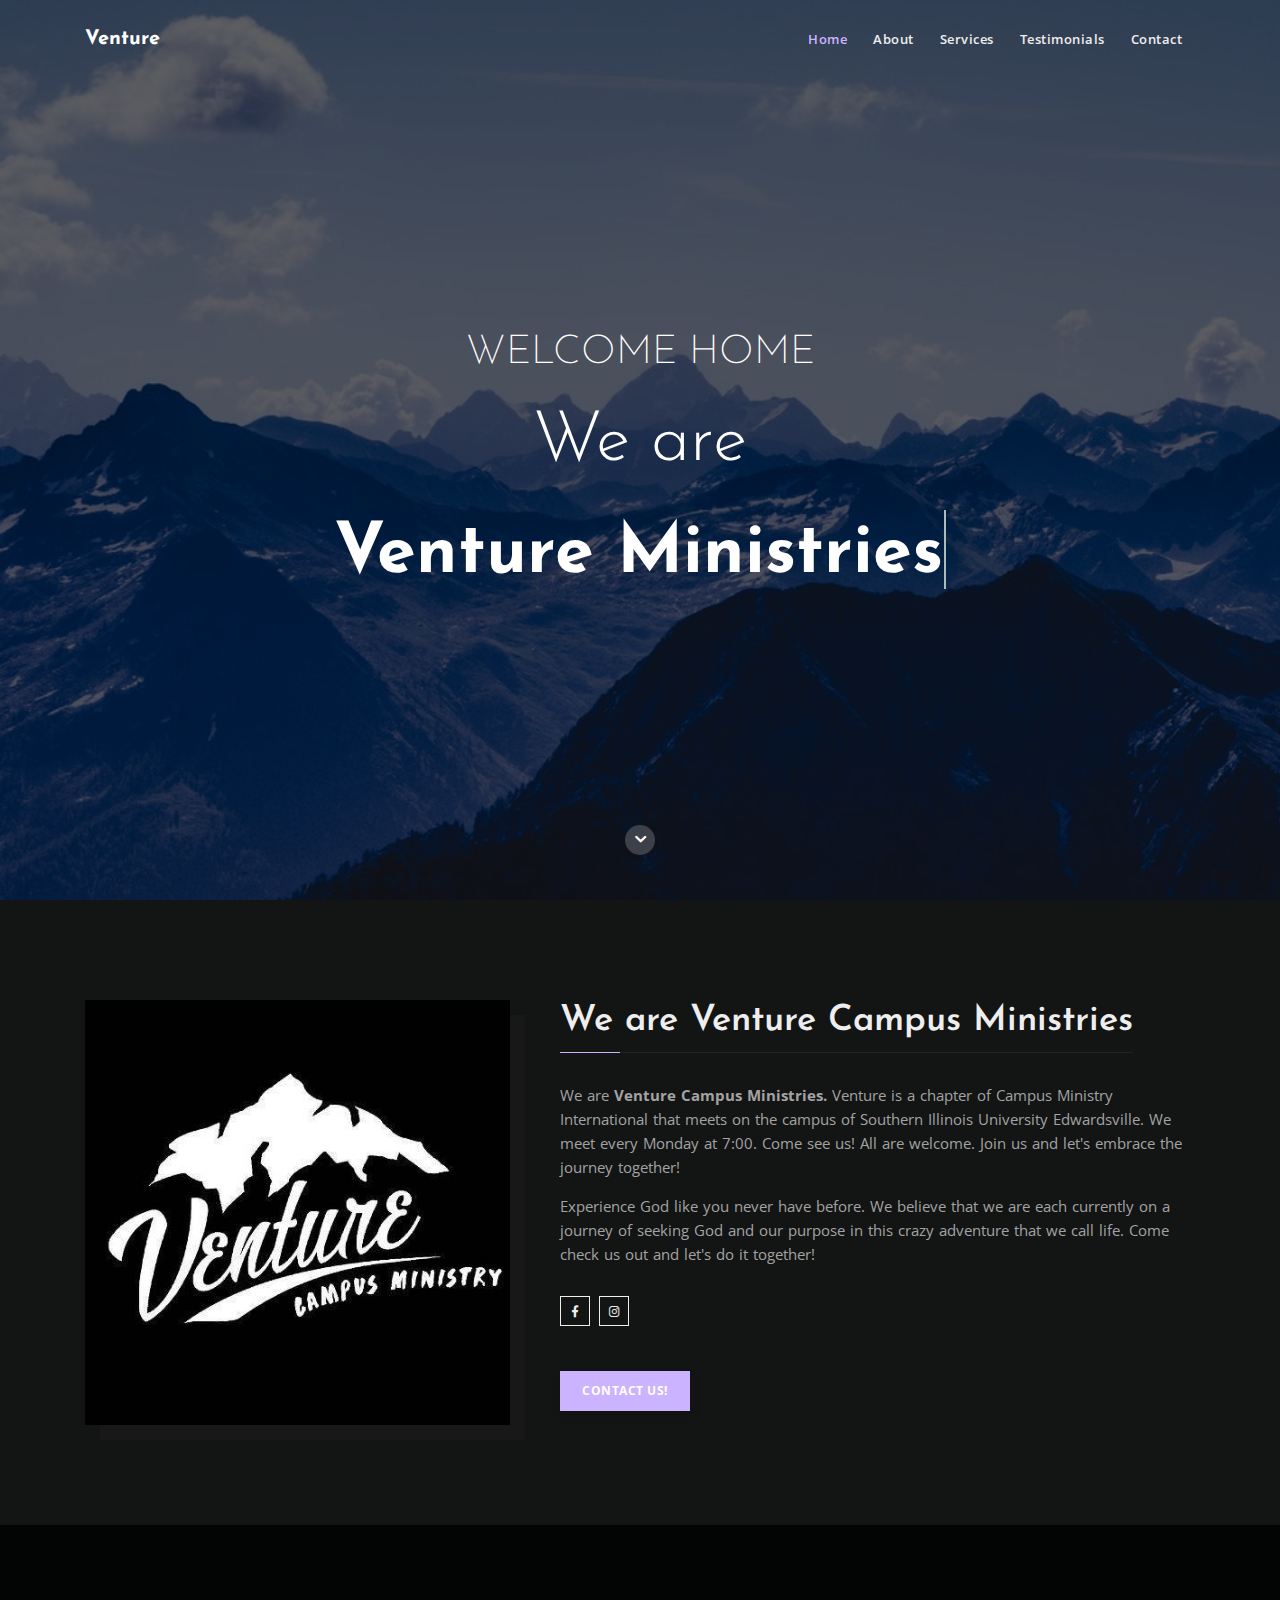
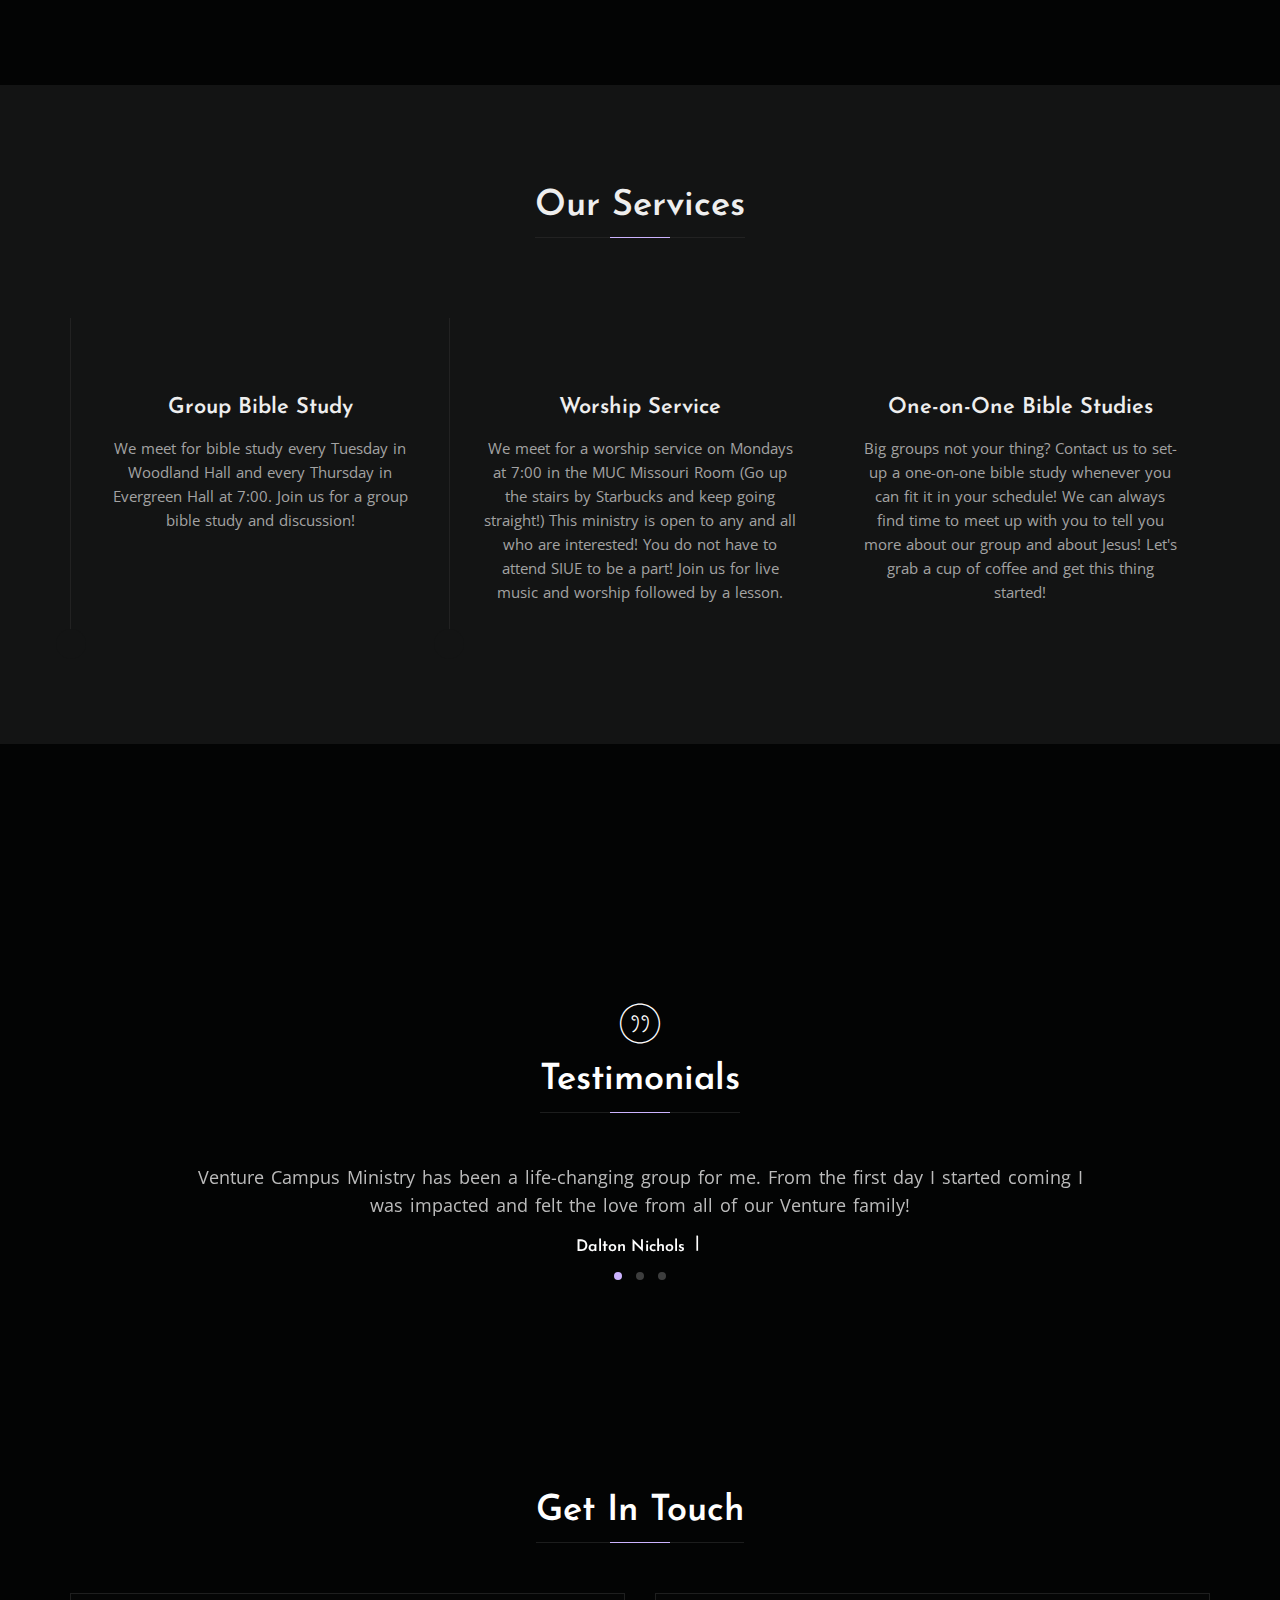
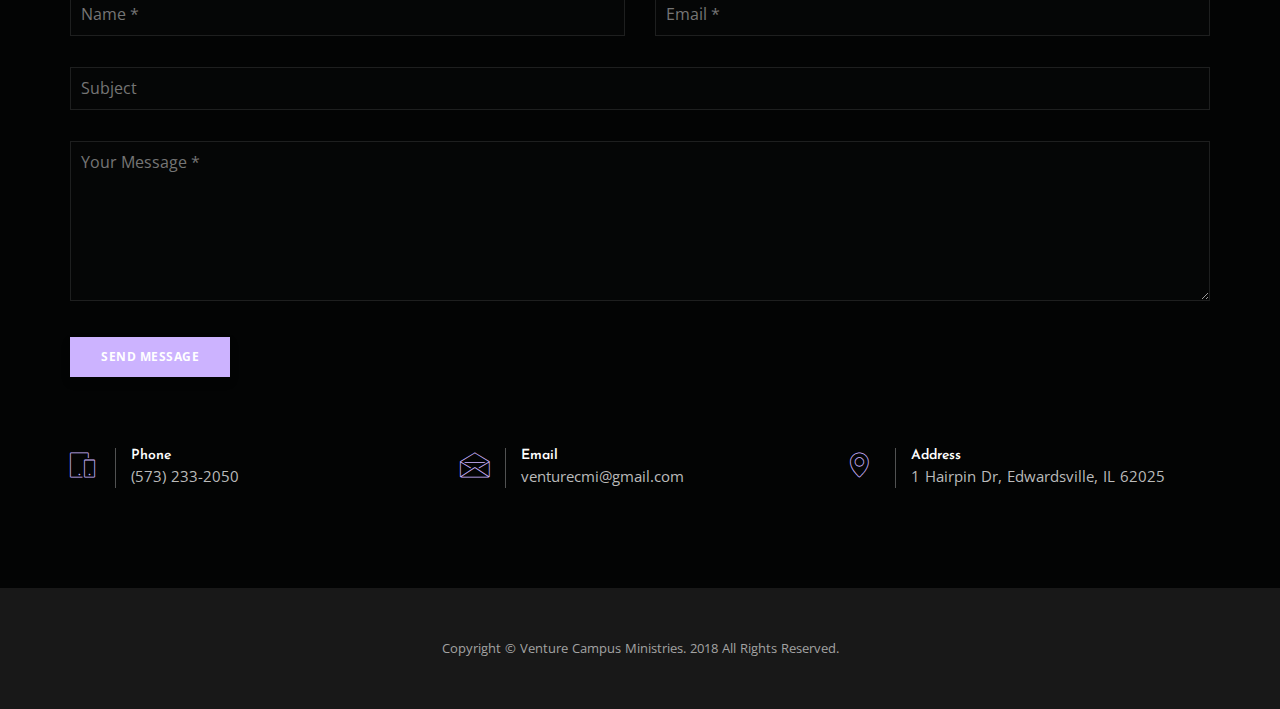
==== index.html @ 4b27118c "Add files via upload" ====
<!DOCTYPE html>
<html lang="zxx">

<head>
    <!-- Metas -->
    <meta charset="utf-8" />
    <meta http-equiv="X-UA-Compatible" content="IE=edge" />
    <meta name="viewport" content="width=device-width, initial-scale=1, maximum-scale=1" />
    <meta name="keywords" content="HTML5 Template Personala onepage themeforest" />
    <meta name="description" content="Personala - Onepage Multi-Purpose HTML5 Template" />
    <meta name="author" content="His7am" />

    <!-- Title -->
    <title>Venture Campus Ministries</title>

    <!-- Favicon -->
    <link rel="shortcut icon" href="img/main-back.png" />

    <!-- Fonts -->
    <link href="https://fonts.googleapis.com/css?family=Open+Sans:300,400,500,600,700,800" rel="stylesheet" />
    <link href="https://fonts.googleapis.com/css?family=Josefin+Sans:100i,300,400,600,700" rel="stylesheet" />
    <link rel="stylesheet" href="https://use.fontawesome.com/releases/v5.5.0/css/all.css" integrity="sha384-B4dIYHKNBt8Bc12p+WXckhzcICo0wtJAoU8YZTY5qE0Id1GSseTk6S+L3BlXeVIU"
        crossorigin="anonymous" />

    <!-- Plugins -->
    <link rel="stylesheet" href="css/plugins.css" />

    <!-- Core Style Css -->
    <link rel="stylesheet" href="css/style.css" />
</head>

<body class="dark-theme">
    <!--
            =====================================
            ==== Start Loading
        -->
    <div class="loading">
        <div class="text-center middle">
            <div class="lds-ellipsis">
                <div></div>
                <div></div>
                <div></div>
                <div></div>
            </div>
        </div>
    </div>
    <!--
            End Loading ====
            =======================================
        -->

    <!--
            =====================================
            ==== Start Navbar
        -->
    <nav class="navbar navbar-expand-lg">
        <div class="container">
            <!-- Logo -->
            <a class="logo" href="#">Venture</a>

            <button class="navbar-toggler" type="button" data-toggle="collapse" data-target="#navbarSupportedContent"
                aria-controls="navbarSupportedContent" aria-expanded="false" aria-label="Toggle navigation">
                <span class="icon-bar"><i class="fas fa-bars"></i></span>
            </button>

            <!-- navbar links -->
            <div class="collapse navbar-collapse" id="navbarSupportedContent">
                <ul class="navbar-nav ml-auto">
                    <li class="nav-item">
                        <a class="nav-link active" href="#" data-scroll-nav="0">Home</a>
                    </li>
                    <li class="nav-item">
                        <a class="nav-link" href="#" data-scroll-nav="1">About</a>
                    </li>
                    <li class="nav-item">
                        <a class="nav-link" href="#" data-scroll-nav="2">Services</a>
                    </li>
                    <!-- <li class="nav-item">
                            <a class="nav-link" href="#" data-scroll-nav="3"
                                >Portfolio</a
                            >
                        </li> -->
                    <li class="nav-item">
                        <a class="nav-link" href="#" data-scroll-nav="4">Testimonials</a>
                    </li>
                    <!--
                            <li class="nav-item">
                                <a class="nav-link" href="#" data-scroll-nav="5"
                                    >Blog</a
                                >
                            </li>
                        -->
                    <li class="nav-item">
                        <a class="nav-link" href="#" data-scroll-nav="6">Contact</a>
                    </li>
                </ul>
            </div>
        </div>
    </nav>
    <!--
            End Navbar ====
            =======================================
        -->

    <!--
            =====================================
            ==== Start Header
        -->
    <header class="header valign bg-img" data-scroll-index="0" data-overlay-dark="6" data-background="img/main-back.png"
        data-stellar-background-ratio="0.5">
        <div class="container">
            <div class="row">
                <div class="vertical-center full-width text-center caption">
                    <h2>WELCOME HOME</h2>
                    <h1 class="cd-headline clip">
                        <span class="blc">We are </span><br>
                        <span class="cd-words-wrapper">
                            <b class="is-visible"> Venture Ministries</b>
                            <b>Worship</b> <b>Passion</b> <b>Family</b>
                        </span>
                    </h1>
                </div>
            </div>
        </div>

        <div class="arrow">
            <a href="#" data-scroll-nav="1">
                <i class="fas fa-chevron-down"></i>
            </a>
        </div>
    </header>
    <!--
            End Header ====
            =======================================
        -->

    <!--
            =====================================
            ==== Start Hero
        -->
    <section class="hero section-padding" data-scroll-index="1">
        <div class="container">
            <div class="row">
                <div class="col-lg-5">
                    <div class="hero-img mb-md50">
                        <img src="img/venture-logo.jpg" alt="" />
                    </div>
                </div>
                <div class="col-lg-7">
                    <div class="content">
                        <h4 class="title title-left">
                            We are Venture Campus Ministries
                        </h4>
                        <p>
                            We are <span>Venture Campus Ministries.</span> Venture is a chapter of Campus Ministry
                            International that
                            meets on the campus of Southern Illinois University Edwardsville. We meet every Monday at
                            7:00. Come see us! All are welcome. Join us and let's embrace the journey together!
                        </p>
                        <p>
                            Experience God like you never have before. We believe that we are each currently on a
                            journey of seeking God and our purpose in this crazy adventure that we call life. Come
                            check us out and let's do it together!
                        </p>

                        <div class="social-icon">
                            <a href="https://www.facebook.com/VentureSIUE/" target="_blank">
                                <span class="icon"><i class="fab fa-facebook-f"></i></span>
                            </a>

                            <a href="https://www.instagram.com/venture_siue/?hl=en" target="_blank">
                                <span class="icon"><i class="fab fa-instagram"></i></span>
                            </a>
                        </div>

                        <span class="buton text-center">
                            <a href="#" front="Contact Us!" back="&#xf1d8;" data-scroll-nav="6"></a>
                        </span>
                        <!--
                                <span class="buton buton-bord text-center">
                                  <a href="CV.pdf" front="Download C.V" back="&#xf019;" download="CV.pdf"></a>
                                </span>
                            -->
                    </div>
                </div>
            </div>
        </div>
    </section>
    <!--
            End Hero ====
            =======================================
        -->

    <!--
            =====================================
            ==== Start Resume
        -->
    <section class="resume bg-img" data-overlay-dark="8" data-background="img/venture.jpg" data-scroll-index="1" style="min-height: 10em;"
        style="background-position: center center; ">

    </section>
    <!--
            End Resume ====
            =======================================
        -->

    <!--
            =====================================
            ==== Start Services
        -->
    <section class="services section-padding" data-scroll-index="2">
        <div class="container">
            <div class="row">
                <div class="section-head full-width">
                    <h4 class="title">Our Services</h4>
                </div>

                <div class="col-lg-4 col-md-6 active bolt">
                    <div class="item mb-md50">
                        <span class="fas fa-bible" style="font-size: 4em; margin-bottom: .5em;"></span>
                        <h6>Group Bible Study</h6>
                        <p>
                            We meet for bible study every Tuesday in Woodland Hall and every Thursday in Evergreen Hall
                            at 7:00. Join us for a group bible study and discussion!
                        </p>
                    </div>
                </div>

                <div class="col-lg-4 col-md-6  bolt">
                    <div class="item mb-md50">
                        <span class="fas fa-hand-holding-heart" style="font-size: 4em; margin-bottom: .5em;"></span>
                        <h6>Worship Service</h6>
                        <p>
                            We meet for a worship service on Mondays at 7:00 in the MUC Missouri Room (Go up the stairs
                            by
                            Starbucks and keep going straight!) This ministry is open to any and all who are
                            interested! You do not have to attend SIUE to be a part! Join us for live music and
                            worship followed by a lesson.
                        </p>
                    </div>
                </div>

                <div class="col-lg-4 col-md-6">
                    <div class="item mb-md50">
                        <span class="fas fa-people-carry" style="font-size: 4em; margin-bottom: .5em;"></span>
                        <h6>One-on-One Bible Studies</h6>
                        <p>
                            Big groups not your thing? Contact us to set-up a one-on-one bible study whenever you can
                            fit it in your schedule! We can always find time to meet up with you to tell you more about
                            our group and about Jesus! Let's grab a cup of coffee and get this thing started!
                        </p>
                    </div>
                </div>

                <!-- <div class="bord full-width"></div>
                <div class="col-lg-4 col-md-6">
                    <div class="item mb-md50">
                        <span class="icon icon-shield"></span>
                        <h6>SEO</h6>
                        <p>
                            We believe in writing the best code possible to
                            get you found in places like google. We write
                            the code for your site with Search Engine
                            Optimization in mind. We know how importatn it
                            is to you that your clients find you as easily
                            as possible.
                        </p>
                    </div>
                </div>
                <div class="col-lg-4 col-md-6 active">
                    <div class="item mb-sm50">
                        <span class="icon icon-mobile"></span>
                        <h6>Fully Responsive</h6>
                        <p>
                            Every site that we compose is fully responsive
                            accross many browsers and devices. This means
                            that whether you are looking at it on your flat
                            screen, or your iphone, you are getting a
                            beatiful experience either way.
                        </p>
                    </div>
                </div>
                <div class="col-lg-4 col-md-6">
                    <div class="item">
                        <span class="icon icon-gears"></span>
                        <h6>Custom Support</h6>
                        <p>
                            We are there when you need us most. Always only
                            a email, txt or call away we are almost always
                            available to help with any problem you may come
                            into.
                        </p>
                    </div>
                </div> -->
            </div>
        </div>
    </section>
    <!--
            End Services ====
            =======================================
        -->
    <section class="resume bg-img" data-overlay-dark="8" data-background="img/venture.jpg" data-scroll-index="1" style="min-height: 10em;"
        style="background-position: center center; ">

    </section>
    <!--
            =====================================
            ==== Start Portfolio
        -->
    <!--
            End Portfolio ====
            =======================================
        -->

    <!--
            =====================================
            ==== Start Testimonails
        -->
    <section class="testimonials section-padding bg-img" data-overlay-dark="8" data-background="" data-scroll-index="4">
        <div class="container">
            <div class="row">
                <!-- Section-Head -->
                <div class="section-head full-width mb-50">
                    <span class="icon icon-quote"></span><br />
                    <h4 class="title">Testimonials</h4>
                </div>

                <div class="offset-md-1 col-md-10">
                    <div class="owl-carousel owl-theme text-center">
                        <div class="citem">
                            <p>
                                Venture Campus Ministry has been a life-changing group for me. From the first day I
                                started coming I was impacted and felt the love from all of our Venture family!
                            </p>
                            <h5>Dalton Nichols</h5>

                        </div>
                        <div class="citem">
                            <p>
                                Venture Campus Ministry has been a life-changing group for me. From the first day I
                                started coming I was impacted and felt the love from all of our Venture family!
                            </p>
                            <h5>Dalton Nichols</h5>

                        </div>
                        <div class="citem">
                            <p>
                                Venture Campus Ministry has been a life-changing group for me. From the first day I
                                started coming I was impacted and felt the love from all of our Venture family!
                            </p>
                            <h5>Dalton Nichols</h5>

                        </div>

                    </div>
                </div>
            </div>
        </div>
    </section>
    <!--
            End Testimonails ====
            =======================================
        -->

    <!--
            =====================================
            ==== Start Blog
        -->
    <!--
            <section class="blog section-padding" data-scroll-index="5">
                <div class="container">
                    <div class="row">
                        <div class="section-head full-width">
                            <h4 class="title">My Blog</h4>
                        </div>

                        <div class="owl-carousel owl-theme">
                            <div class="pitem">
                                <div class="post-img">
                                    <a href="#0">
                                        <img src="img/blog/1.jpg" alt="" />
                                    </a>
                                    <a href="#0" class="tag">WordPress</a>
                                </div>
                                <div class="content">
                                    <h3>
                                        <a href="#0"
                                            >The Best WordPress Real Estate Themes &
                                            Plugins</a
                                        >
                                    </h3>
                                    <p>
                                        Real estate is an uber-competitive
                                        marketplace full of businesses competing for
                                        the same set of consumers. They're all
                                        looking for …
                                    </p>
                                    <div class="info">
                                        <span class="more">
                                            <a href="#0">Read More</a>
                                        </span>
                                        <span class="by">
                                            <a href="#0">By : Admin</a>
                                        </span>
                                    </div>
                                </div>
                            </div>
                            <div class="pitem">
                                <div class="post-img">
                                    <a href="#0">
                                        <img src="img/blog/2.jpg" alt="" />
                                    </a>
                                    <a href="#0" class="tag">Trends</a>
                                </div>
                                <div class="content">
                                    <h3>
                                        <a href="#0"
                                            >4 Deadly Sins of UI and UX Design You
                                            Need to Avoid</a
                                        >
                                    </h3>
                                    <p>
                                        It’s not wrong to say that perfection in web
                                        design is something that doesn't really
                                        exist. But that doesn't mean …
                                    </p>
                                    <div class="info">
                                        <span class="more">
                                            <a href="#0">Read More</a>
                                        </span>
                                        <span class="by">
                                            <a href="#0">By : Admin</a>
                                        </span>
                                    </div>
                                </div>
                            </div>
                            <div class="pitem">
                                <div class="post-img">
                                    <a href="#0">
                                        <img src="img/blog/3.jpg" alt="" />
                                    </a>
                                    <a href="#0" class="tag">Trends</a>
                                </div>
                                <div class="content">
                                    <h3>
                                        <a href="#0"
                                            >The Best Advice for Novice Web
                                            Designers in 2018</a
                                        >
                                    </h3>
                                    <p>
                                        When you're just getting started, it's hard
                                        to know what advice to listen to, and what
                                        to ignore. Finding your …
                                    </p>
                                    <div class="info">
                                        <span class="more">
                                            <a href="#0">Read More</a>
                                        </span>
                                        <span class="by">
                                            <a href="#0">By : Admin</a>
                                        </span>
                                    </div>
                                </div>
                            </div>
                            <div class="pitem">
                                <div class="post-img">
                                    <img src="img/blog/4.jpg" alt="" />
                                    <a href="#0" class="tag">ThemeForest</a>
                                </div>
                                <div class="content">
                                    <h3>
                                        <a href="#0"
                                            >20 Stellar Science Fiction After
                                            Effects Templates</a
                                        >
                                    </h3>
                                    <p>
                                        We’ve assembled a collection of sci-fi After
                                        Effects templates most likely to induce awe
                                        and wonder and tried to pick …
                                    </p>
                                    <div class="info">
                                        <span class="more">
                                            <a href="#0">Read More</a>
                                        </span>
                                        <span class="by">
                                            <a href="#0">By : Admin</a>
                                        </span>
                                    </div>
                                </div>
                            </div>
                        </div>
                    </div>
                </div>
            </section>
        -->
    <!--
            End Blog ====
            =======================================
        -->

    <!--
            =====================================
            ==== Start Contact
        -->
    <section class="contact section-padding bg-img" data-overlay-dark="8" data-background="img/venture.jpg"
        data-scroll-index="6">
        <div class="container">
            <div class="row">
                <!-- Section-Head -->
                <div class="section-head full-width mb-50">
                    <h4 class="title">Get In Touch</h4>
                </div>
                <!-- https://test.formspree.io/ is used for the form below -->
                <form class="form full-width" action="https://formspree.io/daltonnic@gmail.com" method="POST">

                    <div class="messages"></div>

                    <div class="controls">
                        <div class="row">
                            <div class="col-md-6">
                                <div class="form-group">
                                    <input id="form_name" type="text" name="name" placeholder="Name *" required="required" />
                                </div>
                            </div>

                            <div class="col-md-6">
                                <div class="form-group">
                                    <input id="form_email" type="email" name="email" placeholder="Email *" required="required" />
                                </div>
                            </div>
                        </div>
                        <div class="row">
                            <div class="col-md-12">
                                <div class="form-group">
                                    <input id="form_subject" type="text" name="subject" placeholder="Subject" />
                                </div>
                            </div>
                        </div>
                        <div class="row">
                            <div class="col-md-12">
                                <div class="form-group">
                                    <textarea id="form_message" name="message" placeholder="Your Message *" rows="4"
                                        required="required"></textarea>
                                </div>
                            </div>
                        </div>
                        <div class="row">
                            <div class="col-md-12">
                                <div class="form-group">
                                    <span class="buton buton-lg">
                                        <button type="submit" front="Send Message" back="&#xf35d;"></button>
                                    </span>
                                </div>
                            </div>
                        </div>
                    </div>
                </form>

                <div class="info full-width">
                    <div class="row">
                        <div class="col-md-4">
                            <div class="item mb-sm50">
                                <span class="icon icon-mobile"></span>
                                <div class="cont">
                                    <h6>Phone</h6>
                                    <p>(573) 233-2050</p>
                                </div>
                            </div>
                        </div>
                        <div class="col-md-4">
                            <div class="item mb-sm50">
                                <span class="icon icon-envelope"></span>
                                <div class="cont">
                                    <h6>Email</h6>
                                    <p>venturecmi@gmail.com</p>
                                </div>
                            </div>
                        </div>
                        <div class="col-md-4">
                            <div class="item">
                                <span class="icon icon-map-pin"></span>
                                <div class="cont">
                                    <h6>Address</h6>
                                    <p>1 Hairpin Dr, Edwardsville, IL 62025</p>
                                </div>
                            </div>
                        </div>
                    </div>
                </div>
            </div>
        </div>
    </section>
    <!--
            End Contact ====
            =======================================
        -->

    <!--
            =====================================
            ==== Start Footer
        -->
    <footer class="footer">
        <p>Copyright &copy; Venture Campus Ministries. 2018 All Rights Reserved.</p>
    </footer>
    <!--
            End Footer ====
            =======================================
        -->

    <!-- jQuery -->
    <script src="js/jquery-3.0.0.min.js"></script>
    <script src="js/jquery-migrate-3.0.0.min.js"></script>

    <!-- popper.min -->
    <script src="js/popper.min.js"></script>

    <!-- bootstrap -->
    <script src="js/bootstrap.min.js"></script>

    <!-- scrollIt -->
    <script src="js/scrollIt.min.js"></script>

    <!-- animated.headline -->
    <script src="js/animated.headline.js"></script>

    <!-- jquery.waypoints.min -->
    <script src="js/jquery.waypoints.min.js"></script>

    <!-- jquery.counterup.min -->
    <script src="js/jquery.counterup.min.js"></script>

    <!-- owl carousel -->
    <script src="js/owl.carousel.min.js"></script>

    <!-- jquery.magnific-popup js -->
    <script src="js/jquery.magnific-popup.min.js"></script>

    <!-- stellar js -->
    <script src="js/jquery.stellar.min.js"></script>

    <!-- isotope.pkgd.min js -->
    <script src="js/isotope.pkgd.min.js"></script>

    <!-- validator js -->
    <script src="js/validator.js"></script>

    <!-- custom scripts -->
    <script src="js/scripts.js"></script>
</body>

</html>
---- css/style.css ----
/*-----------------------------------------------------------------------------------

	Theme Name: Personala
	Theme URI: http://
	Description: The Multi-Purpose Onepage Template
	Author: his7am
	Author URI: http://themeforest.net/user/his7am
	Version: 1.0

-----------------------------------------------------------------------------------*/
/* ----------------------------------------------------------------

	== Table Of Content

		01 Basic
		02 Buttons
		03 Navbar
		04 Header
		05 Hero
		06 Resume
		07 Services
		08 Numbers
		09 Portfolio
		10 Testimonials
		11 Blog
		12 Contact
		13 Footer
		14 Responsive
	

---------------------------------------------------------------- */
/* ----------------------------------------------------------------
				01 Basic
-----------------------------------------------------------------*/
* {
    margin: 0;
    padding: 0;
    -webkit-box-sizing: border-box;
    box-sizing: border-box;
    outline: none !important;
    list-style: none;
}

body {
    color: #333;
    line-height: 1.3;
    font-weight: 400;
    font-family: "Open Sans", sans-serif;
    overflow-x: hidden !important;
}

.dark-theme {
    background: #131414;
    color: #eee;
}

.dark-theme .title:before {
    background: #222;
}

.dark-theme .nav-scroll {
    background: #181818;
}

.dark-theme .nav-scroll .icon-bar {
    color: #eee;
}

.dark-theme .nav-scroll .navbar-nav .nav-link {
    color: #eee;
}

.dark-theme .nav-scroll .logo {
    color: #fff;
}

.dark-theme .nav-scroll .logo:hover {
    color: #fff;
}

.dark-theme .hero .hero-img:after {
    background: #181818;
}

.dark-theme .services .active {
    border-color: #222;
}

.dark-theme .services .active.bolt:before,
.dark-theme .services .active.bolt:after {
    background: #131414;
}

.dark-theme .services .bord {
    border-color: #222;
}

.dark-theme .portfolio .item-img-overlay:before,
.dark-theme .portfolio .item-img-overlay:after {
    background: #181818;
}

.dark-theme .blog .pitem .content {
    background: #181818;
}

.dark-theme .blog .pitem .content h3 {
    color: #ccc;
}

.dark-theme .blog .pitem .content .more,
.dark-theme .blog .pitem .content p {
    border-color: #222;
}

.dark-theme footer {
    background: #181818;
}

h1,
h2,
h3,
h4,
h5,
h6,
.logo {
    font-family: "Josefin Sans", sans-serif;
}

p {
    font-size: 15px;
    color: #a3a3a3;
    line-height: 1.6;
    word-spacing: 1px;
    margin: 0;
}

img {
    width: 100%;
    height: auto;
}

span,
a,
a:hover {
    display: inline-block;
    text-decoration: none;
    color: inherit;
}

.section-head {
    text-align: center;
    margin-bottom: 80px;
}

.title {
    display: inline-block;
    font-size: 36px;
    padding-bottom: 10px;
    position: relative;
    z-index: 2;
}

.title:after {
    content: "";
    width: 60px;
    height: 1px;
    background: #ccb3ff;
    position: absolute;
    bottom: 0;
    left: calc(50% - 30px);
}

.title:before {
    content: "";
    width: 100%;
    height: 1px;
    background: rgba(1, 1, 1, 0.05);
    position: absolute;
    bottom: 0;
    left: 0;
}

.title-left {
    text-align: left;
    margin-bottom: 30px;
}

.title-left:after {
    left: 0;
}

.bg-gray {
    background: #f7f7f7;
}

.bg-gray .title:before {
    background: #ddd;
}

.bg-gray .owl-theme .owl-dots .owl-dot span {
    background: #777;
}

.o-hidden {
    overflow: hidden;
}

.position-re {
    position: relative;
}

.full-width {
    width: 100% !important;
}

.bg-img {
    background-size: cover;
    background-repeat: no-repeat;
}

.bg-img .title:before {
    background: rgba(255, 255, 255, 0.1);
}

.section-padding {
    padding: 100px 0;
}

.section-ptb {
    padding: 80px 0;
}

.section-pt {
    padding: 80px 0 0;
}

.section-pb {
    padding: 0 0 80px;
}

.valign {
    display: -webkit-box;
    display: -ms-flexbox;
    display: flex;
    -webkit-box-align: center;
    -ms-flex-align: center;
    align-items: center;
}

.cd-headline {
    font-size: 3rem;
    line-height: 1.2;
}

@media only screen and (min-width: 768px) {
    .cd-headline {
        font-size: 4.4rem;
        font-weight: 300;
    }
}

@media only screen and (min-width: 1170px) {
    .cd-headline {
        font-size: 6rem;
    }
}

.cd-words-wrapper {
    display: inline-block;
    position: relative;
    text-align: left;
}

.cd-words-wrapper b {
    display: inline-block;
    position: absolute;
    white-space: nowrap;
    left: 0;
    top: 0;
}

.cd-words-wrapper b.is-visible {
    position: relative;
}

.no-js .cd-words-wrapper b {
    opacity: 0;
}

.no-js .cd-words-wrapper b.is-visible {
    opacity: 1;
}

/* xclip */
.cd-headline.clip span {
    display: inline-block;
    padding: 0.2em 0;
}

.cd-headline.clip .cd-words-wrapper {
    overflow: hidden;
    vertical-align: top;
}

.cd-headline.clip .cd-words-wrapper::after {
    /* line */
    content: "";
    position: absolute;
    top: 10%;
    right: 0;
    width: 2px;
    height: 70%;
    background-color: #aebcb9;
}

.cd-headline.clip b {
    opacity: 0;
}

.cd-headline b.is-visible {
    opacity: 1;
    font-weight: 900;
}

.owl-theme .owl-dots .owl-dot span {
    width: 8px;
    height: 8px;
    border-radius: 50%;
    background: rgba(150, 150, 150, 0.4);
}

.owl-theme .owl-dots .owl-dot.active span,
.owl-theme .owl-dots .owl-dot:hover span {
    background: #ccb3ff;
}

/* ----------------------------------------------------------------
				02 Buttons
-----------------------------------------------------------------*/
.buton {
    position: relative;
    cursor: pointer;
}

.buton button,
.buton a {
    font-size: 12px;
    text-transform: uppercase;
    letter-spacing: 0.5px;
    font-weight: 700;
    height: 40px;
    line-height: 40px;
    width: 130px;
    -webkit-transform-style: preserve-3d;
    transform-style: preserve-3d;
    position: relative;
    -webkit-transition: 0.3s;
    transition: 0.3s;
    -webkit-box-shadow: 0px 5px 10px rgba(0, 0, 0, 0.1);
    box-shadow: 0px 5px 10px rgba(0, 0, 0, 0.1);
    cursor: pointer;
}

.buton button:before,
.buton a:before {
    content: attr(back);
    font-family: "Font Awesome\ 5 Free";
    font-size: 18px;
    position: absolute;
    top: 0;
    left: 0;
    right: 0;
    bottom: 0;
    background: transparent;
    color: #ccb3ff;
    border: 1px solid #ccb3ff;
    line-height: 38px;
    -webkit-transition: 0.3s;
    transition: 0.3s;
    -webkit-transform-origin: bottom;
    transform-origin: bottom;
    -webkit-transform: translateY(-100%) rotateX(90deg);
    transform: translateY(-100%) rotateX(90deg);
}

.buton button:after,
.buton a:after {
    content: attr(front);
    position: absolute;
    top: 0;
    left: 0;
    right: 0;
    bottom: 0;
    background: #ccb3ff;
    color: #fff;
    -webkit-transition: 0.3s;
    transition: 0.3s;
    -webkit-transform-origin: top;
    transform-origin: top;
    -webkit-transform: translateY(0) rotateX(0deg);
    transform: translateY(0) rotateX(0deg);
}

.buton button:hover:before,
.buton a:hover:before {
    -webkit-transform: translateY(0) rotateX(0deg);
    transform: translateY(0) rotateX(0deg);
}

.buton button:hover:after,
.buton a:hover:after {
    -webkit-transform: translateY(100%) rotateX(90deg);
    transform: translateY(100%) rotateX(90deg);
}

.buton-bord button:before,
.buton-bord a:before {
    background: #ccb3ff;
    color: #fff;
}

.buton-bord button:after,
.buton-bord a:after {
    background: transparent;
    color: #ccb3ff;
    border: 1px solid #ccb3ff;
}

.buton-lg button,
.buton-lg a {
    width: 160px;
}

.buton-dark button:before,
.buton-dark a:before {
    color: #222;
    border: 1px solid #222;
}

.buton-dark button:after,
.buton-dark a:after {
    background: #222;
}

/* ----------------------------------------------------------------
				03 Navbar
-----------------------------------------------------------------*/
.navbar {
    position: absolute;
    left: 0;
    top: 0;
    width: 100%;
    background: transparent;
    z-index: 9;
}

.navbar .icon-bar {
    color: #fff;
}

.navbar .navbar-nav .nav-link {
    font-size: 13px;
    font-weight: 600;
    color: #eee;
    letter-spacing: 0.5px;
    margin: 15px 5px;
    -webkit-transition: all 0.5s;
    transition: all 0.5s;
}

.navbar .navbar-nav .active {
    color: #ccb3ff !important;
}

.nav-scroll {
    background: #fff;
    border-bottom: 1px solid rgba(12, 12, 12, 0.04);
    padding: 0;
    position: fixed;
    top: -100px;
    left: 0;
    width: 100%;
    -webkit-transition: -webkit-transform 0.5s;
    transition: -webkit-transform 0.5s;
    transition: transform 0.5s;
    transition: transform 0.5s, -webkit-transform 0.5s;
    -webkit-transform: translateY(100px);
    transform: translateY(100px);
}

.nav-scroll .icon-bar {
    color: #222;
}

.nav-scroll .navbar-nav .nav-link {
    color: #222;
}

.nav-scroll .logo {
    padding: 15px 0;
    color: #111;
}

.nav-scroll .logo:hover {
    color: #111;
}

.logo {
    padding: 15px 0;
    width: 90px;
    font-size: 20px;
    font-weight: 700;
    color: #fff;
}

.logo:hover {
    color: #fff;
}

/* ----------------------------------------------------------------
				04 Header
-----------------------------------------------------------------*/
.header {
    min-height: 100vh;
}

.header .caption {
    margin-top: 50px;
}

.header .caption h2 {
    font-weight: 200;
}

.header .caption h1 {
    margin: 10px 0;
    font-size: 70px;
}

.header .arrow {
    position: absolute;
    bottom: 5vh;
    width: 100%;
    text-align: center;
    color: #fff;
    font-size: 13px;
    z-index: 8;
}

.header .arrow i {
    position: relative;
    display: inline-block;
    width: 30px;
    height: 30px;
    line-height: 30px;
}

.header .arrow i:after {
    content: "";
    position: absolute;
    top: 0;
    left: 0;
    width: 100%;
    height: 100%;
    background: rgba(255, 255, 255, 0.2);
    border-radius: 50%;
    z-index: -1;
    -webkit-transition: all 0.2s;
    transition: all 0.2s;
}

.header .arrow i:hover:after {
    -webkit-transform: scale(1.2);
    transform: scale(1.2);
    opacity: 0;
    -webkit-transition: all 0.5s;
    transition: all 0.5s;
}

/* ----------------------------------------------------------------
				05 Hero
-----------------------------------------------------------------*/
.hero .hero-img {
    padding: 0 20px 0 0;
    position: relative;
    -webkit-transition: all 0.4s;
    transition: all 0.4s;
}

.hero .hero-img:hover {
    padding: 0 0 0 20px;
}

.hero .hero-img:hover:after {
    background: #ccb3ff;
    left: 5px;
    top: -15px;
    right: 15px;
    bottom: 15px;
}

.hero .hero-img:after {
    content: "";
    background: #f5f5f5;
    position: absolute;
    left: 15px;
    right: 5px;
    top: 15px;
    bottom: -15px;
    z-index: -1;
    -webkit-transition: all 0.5s;
    transition: all 0.5s;
}

.hero .content p {
    margin-bottom: 15px;
}

.hero .content p span {
    font-weight: 700;
}

.hero .content .social-icon span {
    width: 30px;
    height: 30px;
    line-height: 30px;
    text-align: center;
    font-size: 12px;
    border: 1px solid #eee;
    margin: 15px 5px 15px 0;
    cursor: pointer;
    -webkit-transition: all 0.5s;
    transition: all 0.5s;
}

.hero .content .social-icon span:hover {
    background: #ccb3ff;
    border-color: #ccb3ff;
    color: #fff;
}

.hero .content .buton {
    margin-top: 30px;
}

/* ----------------------------------------------------------------
				06 Resume
-----------------------------------------------------------------*/
.resume {
    background-attachment: fixed;
    padding: 50px 0;
}

.resume .title {
    margin-bottom: 40px;
    letter-spacing: 2px;
}

.resume .item h5 {
    font-size: 25px;
    font-weight: 400;
}

.resume .item .icon {
    font-size: 30px;
    color: #ccb3ff;
    margin-bottom: 15px;
}

.resume .item li {
    margin-bottom: 30px;
}

.resume .item li:last-child {
    margin-bottom: 0;
}

.resume .item li h6 {
    color: #eee;
    font-size: 16px;
    font-weight: 600;
    font-family: inherit;
    margin-bottom: 5px;
}

.resume .item li p {
    color: #999;
}

.resume .skills .skill {
    margin-bottom: 30px;
}

.resume .skills .skill:last-child {
    margin-bottom: 0;
}

.resume .skills .skill h6 {
    margin-bottom: 8px;
    font-size: 14px;
    font-weight: 400;
}

.resume .skills .skill h6 span {
    padding: 4px 8px 0;
    font-size: 10px;
    float: right;
    background: rgba(80, 80, 80, 0.3);
    position: relative;
    top: 8px;
}

.resume .skills .skill .skills-progress {
    position: relative;
    width: 100%;
    height: 4px;
    background: rgba(80, 80, 80, 0.3);
}

.resume .skills .skill .skills-progress span {
    position: absolute;
    top: 0;
    left: 0;
    height: 100%;
    width: 5%;
    background: #ccb3ff;
    -webkit-transition: all 1s;
    transition: all 1s;
}

/* ----------------------------------------------------------------
				07 Services
-----------------------------------------------------------------*/
.services .item {
    text-align: center;
    padding: 40px 15px;
}

.services .item .icon {
    font-size: 40px;
    color: #ccb3ff;
    margin-bottom: 30px;
}

.services .item h6 {
    font-size: 22px;
    margin-bottom: 15px;
}

.services .active {
    border-right: 1px solid #eee;
    border-left: 1px solid #eee;
    position: relative;
}

.services .active.bolt:before,
.services .active.bolt:after {
    content: "";
    width: 30px;
    height: 30px;
    border-radius: 50%;
    background: #fff;
    position: absolute;
    bottom: -15px;
    z-index: 4;
}

.services .active.bolt:before {
    left: -15px;
}

.services .active.bolt:after {
    right: -15px;
}

.services .bord {
    border-bottom: 1px solid #eee;
}

/* ----------------------------------------------------------------
				08 Numbers
-----------------------------------------------------------------*/
.numbers {
    padding: 50px 0;
}

.numbers .item {
    text-align: center;
}

.numbers .item .icon {
    font-size: 30px;
    color: #ccb3ff;
    margin-bottom: 30px;
}

.numbers .item h2 {
    font-weight: 200;
    margin-bottom: 10px;
}

/* ----------------------------------------------------------------
				09 Portfolio
-----------------------------------------------------------------*/
.portfolio {
    overflow: hidden;
}

.portfolio .filtering span {
    padding: 8px 20px;
    margin: 0 5px;
    color: #777;
    letter-spacing: 1px;
    font-weight: 600;
    font-size: 13px;
    cursor: pointer;
    border: 1px solid #eee;
    border-radius: 10px;
}

.portfolio .filtering .active {
    color: #fff;
    background: #ccb3ff;
    border-color: #ccb3ff;
}

.portfolio .filtering .active:after {
    bottom: 0;
    top: calc(100% - 1px);
    opacity: 1;
}

.portfolio .filtering .active:before {
    top: 0;
    opacity: 1;
}

.portfolio .items {
    padding: 0 15px;
    margin-bottom: 30px;
}

.portfolio .item-img {
    position: relative;
    overflow: hidden;
}

.portfolio .item-img h5 {
    font-size: 18px;
    position: relative;
    -webkit-transform: translateY(15px);
    transform: translateY(15px);
    -webkit-transition: all 0.6s;
    transition: all 0.6s;
    opacity: 0;
    z-index: 5;
}

.portfolio .item-img h6 {
    color: #ccb3ff;
    font-size: 13px;
    position: relative;
    margin-bottom: 10px;
    -webkit-transform: translateY(-15px);
    transform: translateY(-15px);
    -webkit-transition: all 0.6s;
    transition: all 0.6s;
    opacity: 0;
    z-index: 5;
}

.portfolio .item-img .link {
    position: absolute;
    bottom: 10px;
    right: 10px;
    color: #ccb3ff;
    -webkit-transition: all 0.5s;
    transition: all 0.5s;
    z-index: 5;
    opacity: 0;
}

.portfolio .item-img-overlay {
    position: absolute;
    top: 5px;
    left: 5px;
    right: 5px;
    bottom: 5px;
    background: transparent;
    z-index: 2;
}

.portfolio .item-img-overlay:before,
.portfolio .item-img-overlay:after {
    content: "";
    position: absolute;
    width: 0;
    height: 50%;
    background: #fff;
    -webkit-transition: all 0.4s;
    transition: all 0.4s;
}

.portfolio .item-img-overlay:before {
    left: 0;
    top: 0;
}

.portfolio .item-img-overlay:after {
    right: 0;
    bottom: 0;
}

.portfolio .item-img-overlay:hover:before,
.portfolio .item-img-overlay:hover:after {
    width: 100%;
}

.portfolio .item-img-overlay:hover h6,
.portfolio .item-img-overlay:hover h5,
.portfolio .item-img-overlay:hover .link {
    -webkit-transform: translateY(0);
    transform: translateY(0);
    opacity: 1;
}

/* ----------------------------------------------------------------
				10 Testimonials
-----------------------------------------------------------------*/
.testimonials {
    background-attachment: fixed;
}

.testimonials .icon {
    font-size: 40px;
    margin-bottom: 15px;
}

.testimonials .citem p {
    font-size: 18px;
    word-spacing: 2px;
    margin-bottom: 15px;
}

.testimonials .citem h5 {
    font-size: 16px;
    display: inline-block;
    padding-right: 10px;
    margin-right: 10px;
    position: relative;
}

.testimonials .citem h5:after {
    content: "|";
    position: absolute;
    right: -5px;
    bottom: 4px;
}

.testimonials .citem h6 {
    display: inline-block;
    font-weight: 400;
    font-size: 14px;
    margin: 15px 0;
}

/* ----------------------------------------------------------------
				11 Blog
-----------------------------------------------------------------*/
.blog .owl-carousel .owl-stage-outer {
    padding: 15px 0;
}

.blog .pitem {
    -webkit-box-shadow: 0px 0px 30px -4px rgba(0, 0, 0, 0.1);
    box-shadow: 0px 0px 30px -4px rgba(0, 0, 0, 0.1);
}

.blog .pitem .post-img {
    position: relative;
}

.blog .pitem .post-img .tag {
    position: absolute;
    bottom: -15px;
    right: 15px;
    padding: 8px 22px;
    font-size: 11px;
    background: #ccb3ff;
    color: #fff;
    -webkit-box-shadow: 0px 0px 20px rgba(0, 0, 0, 0.05);
    box-shadow: 0px 0px 20px rgba(0, 0, 0, 0.05);
}

.blog .pitem .content {
    padding: 45px 15px 15px;
    background: #fff;
}

.blog .pitem h3 {
    font-size: 22px;
    font-weight: 700;
    color: #666;
    margin-bottom: 15px;
}

.blog .pitem p {
    font-size: 14px;
    padding-bottom: 30px;
    border-bottom: 1px solid #f7f7f7;
}

.blog .pitem .info {
    padding-top: 15px;
}

.blog .pitem .info span {
    font-size: 12px;
    color: #999;
}

.blog .pitem .info .more {
    color: #ccb3ff;
    border-bottom: 1px solid #eee;
}

.blog .pitem .info .by {
    float: right;
}

/* ----------------------------------------------------------------
				12 Contact
-----------------------------------------------------------------*/
.contact {
    background-attachment: fixed;
}

.contact .form input[type="text"],
.contact .form input[type="email"],
.contact .form textarea {
    width: 100%;
    border: 1px solid rgba(255, 255, 255, 0.1);
    padding: 10px;
    background: rgba(10, 10, 10, 0.4);
    color: #fff;
    margin-bottom: 15px;
}

.contact .form textarea {
    height: 160px;
    max-height: 160px;
    max-width: 100%;
}

.contact .form button {
    background: transparent;
    border: 0;
}

.contact .info {
    margin-top: 50px;
}

.contact .info .item .icon {
    float: left;
    padding-top: 5px;
    font-size: 25px;
    color: #ccb3ff;
}

.contact .info .item .cont {
    margin-left: 45px;
    padding-left: 15px;
    border-left: 1px solid rgba(200, 200, 200, 0.4);
}

.contact .info .item .cont h6 {
    font-size: 14px;
}

/* ----------------------------------------------------------------
				13 Footer
-----------------------------------------------------------------*/
.footer {
    padding: 50px 0;
    background: #111;
    text-align: center;
}

.footer p {
    font-size: 13px;
}

/* ----------------------------------------------------------------
				14 Responsive
-----------------------------------------------------------------*/
@media screen and (max-width: 991px) {
    .mb-md50 {
        margin-bottom: 50px;
    }

    .mb-md30 {
        margin-bottom: 30px;
    }

    .mb-md0 {
        margin-bottom: 0;
    }

    .navbar .navbar-collapse {
        max-height: 320px;
        overflow: auto;
        background: #111;
        text-align: center;
        padding: 10px 0;
    }

    .navbar .nav-link {
        margin: 10px auto !important;
    }

    .nav-scroll .navbar-collapse .nav-link {
        color: #fff !important;
    }

    .nav-scroll .navbar-collapse .active {
        color: #ccb3ff !important;
    }

    .header .caption h1 {
        font-size: 50px;
    }

    .services .item {
        padding: 0;
    }

    .services .active {
        border: 0;
    }

    .services .bord {
        display: none;
    }

    .header .caption h1 {
        margin: 10px 0;
        font-size: 2em;
    }

    .col-md-4 {
        padding-left: 30px;
    }
}

@media screen and (max-width: 767px) {
    .mb-sm50 {
        margin-bottom: 50px;
    }

    .mb-sm30 {
        margin-bottom: 30px;
    }

}

/*# sourceMappingURL=style.css.map */
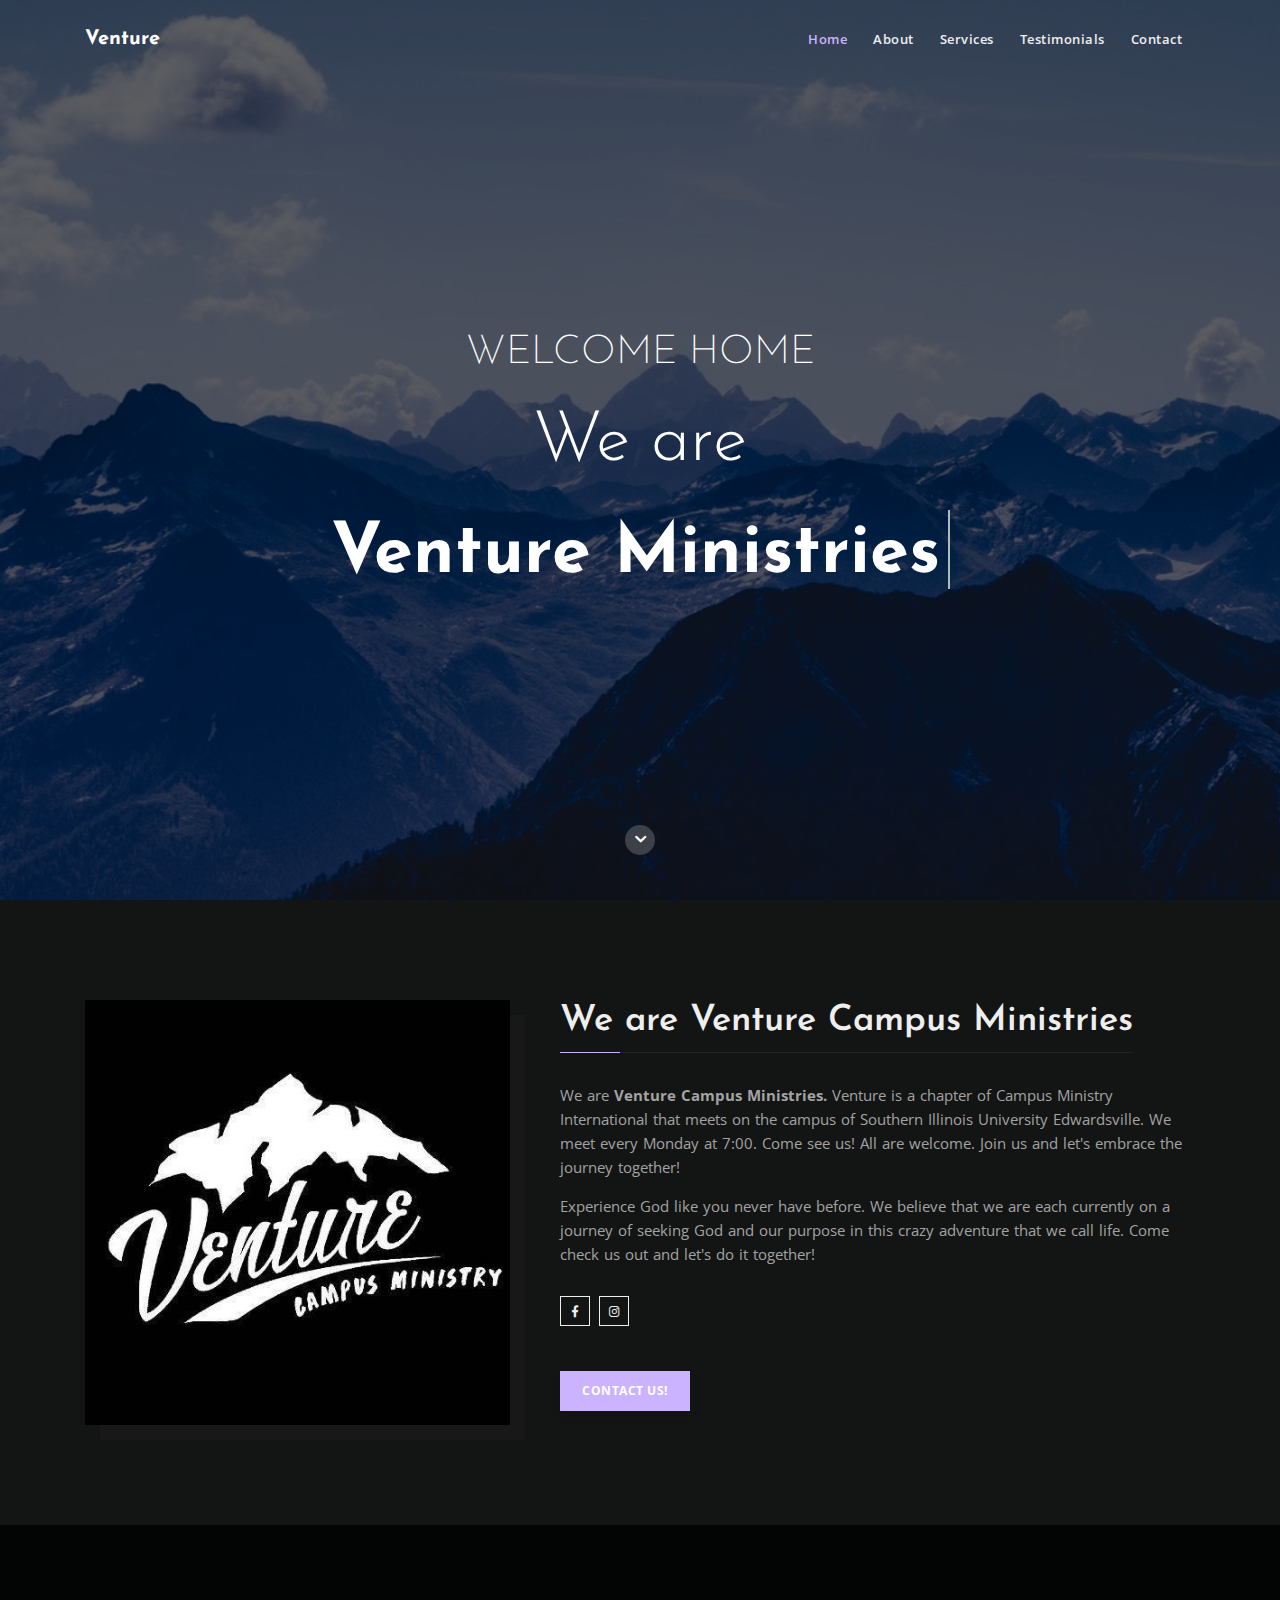
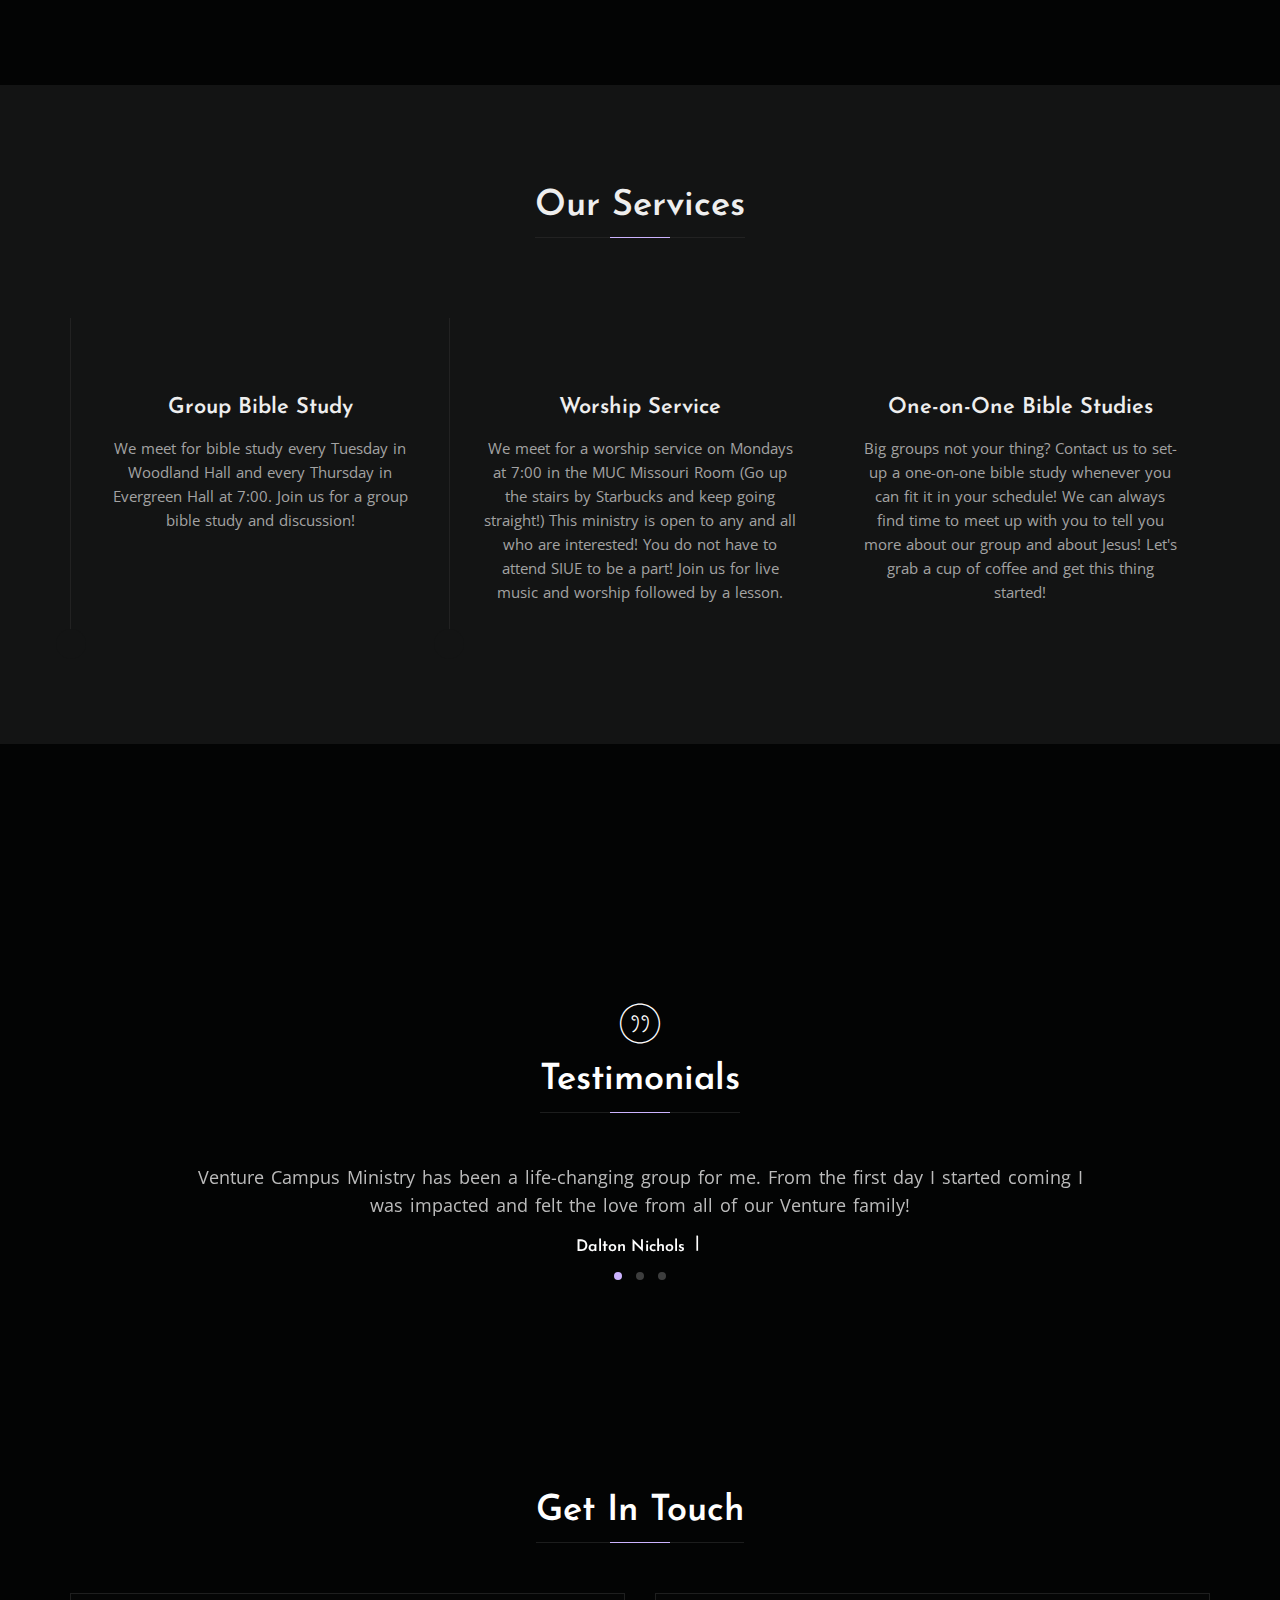
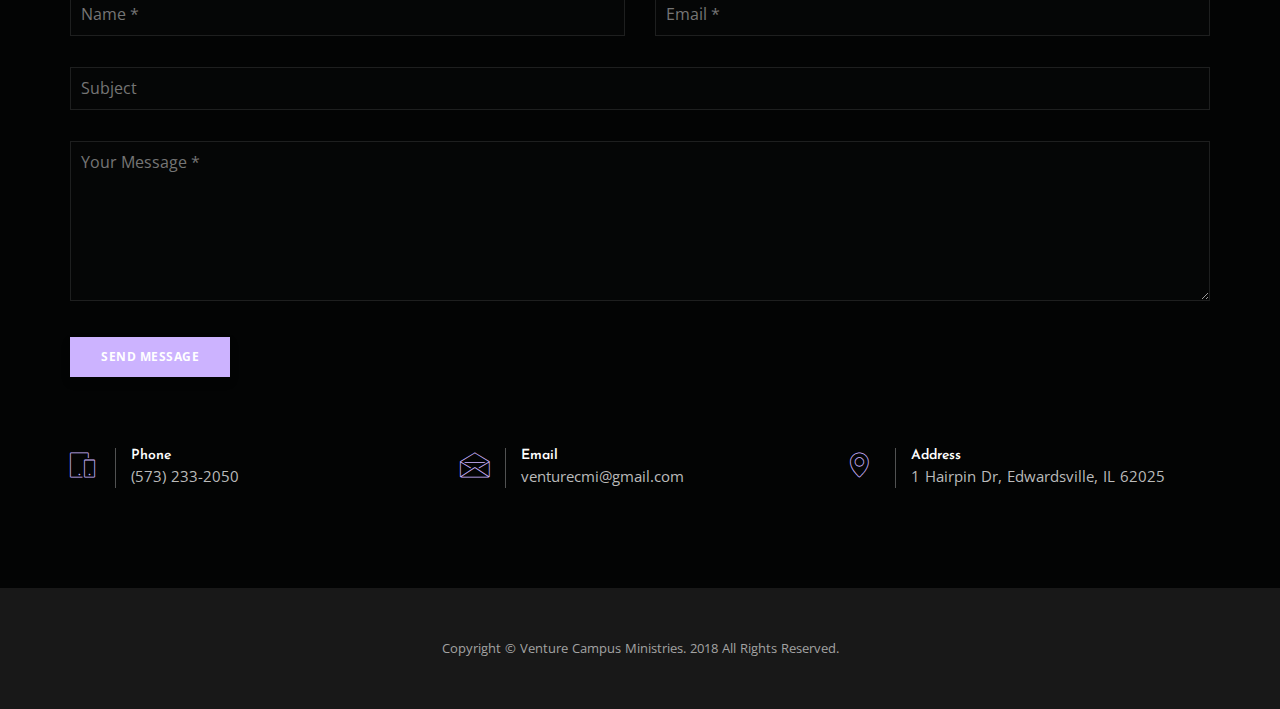
==== commit 3bd79712: "Add files via upload" ====
--- a/index.html
+++ b/index.html
@@ -6,10 +6,8 @@
     <meta charset="utf-8" />
     <meta http-equiv="X-UA-Compatible" content="IE=edge" />
     <meta name="viewport" content="width=device-width, initial-scale=1, maximum-scale=1" />
-    <meta name="keywords" content="HTML5 Template Personala onepage themeforest" />
-    <meta name="description" content="Personala - Onepage Multi-Purpose HTML5 Template" />
-    <meta name="author" content="His7am" />
-
+    <meta name="keywords" content="Venture Campus Ministries" />
+    <meta name="description" content="Venture Campus Ministries" />
     <!-- Title -->
     <title>Venture Campus Ministries</title>
 
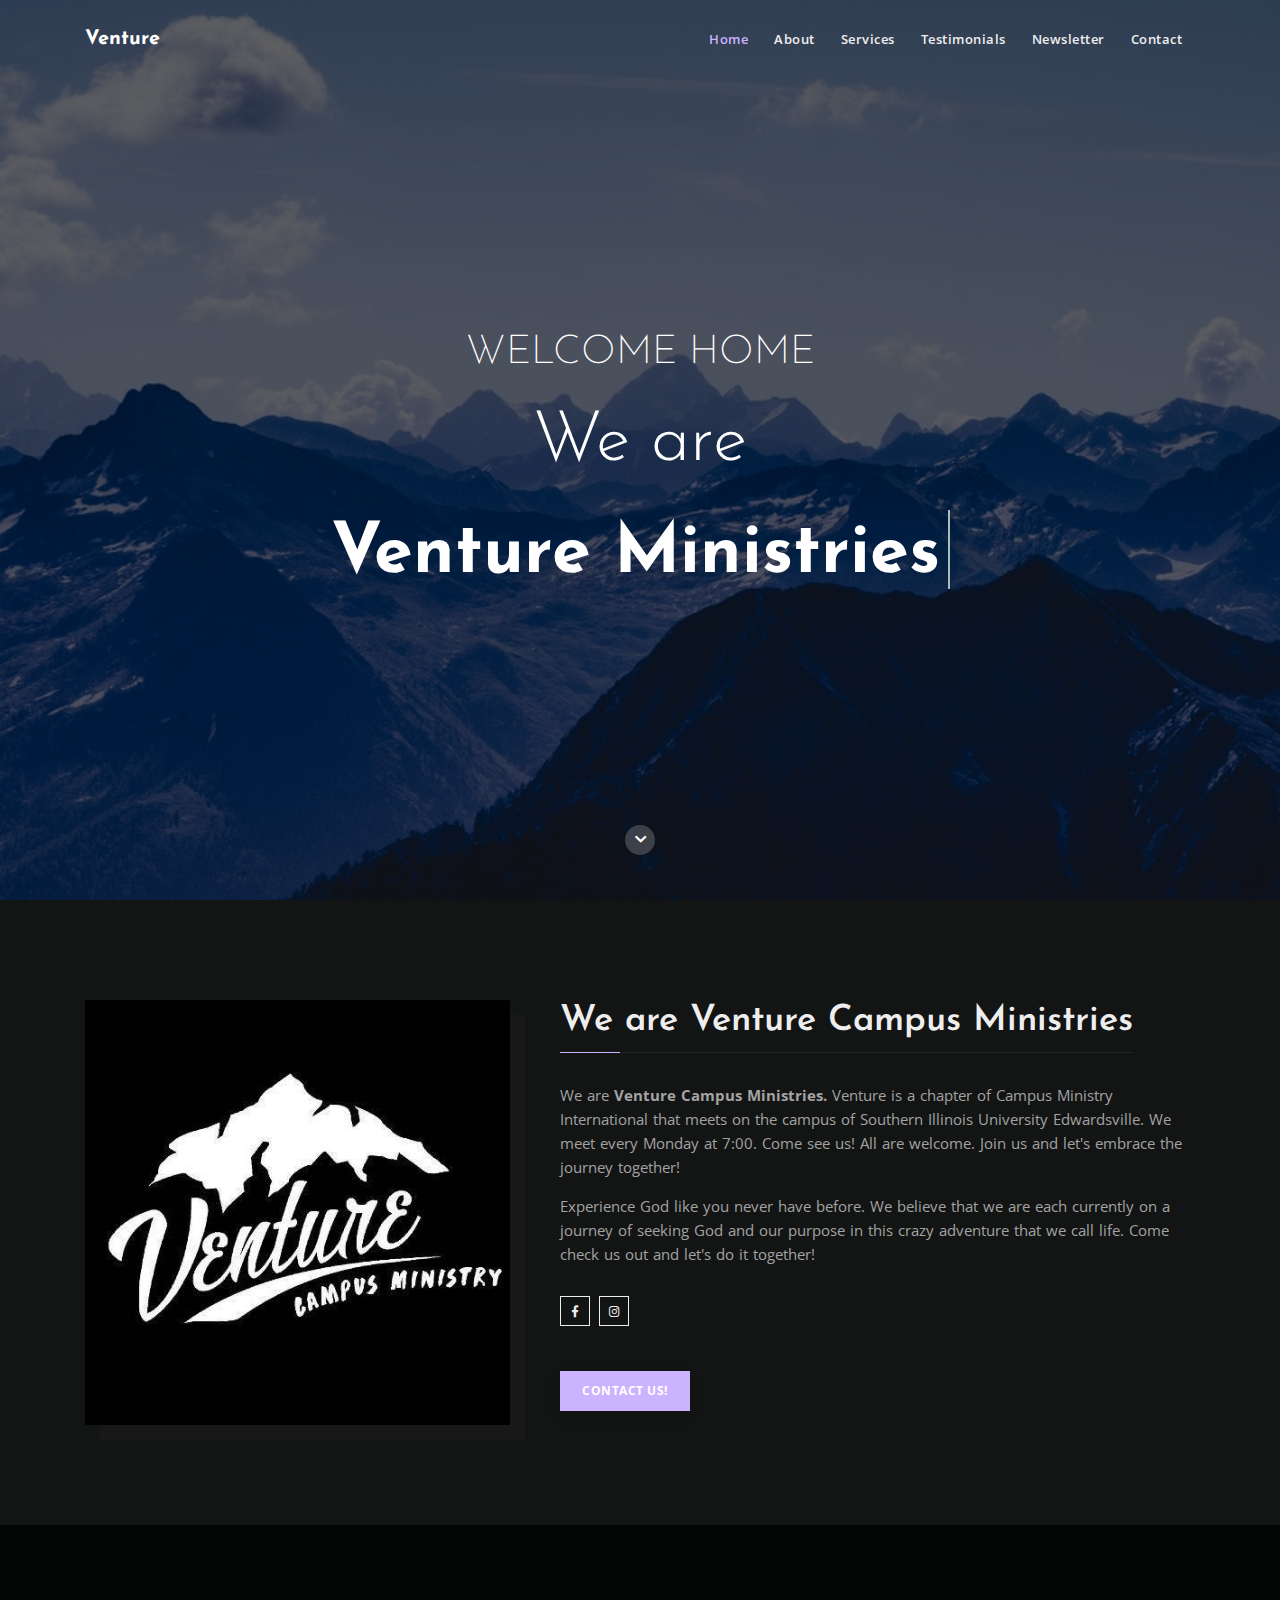
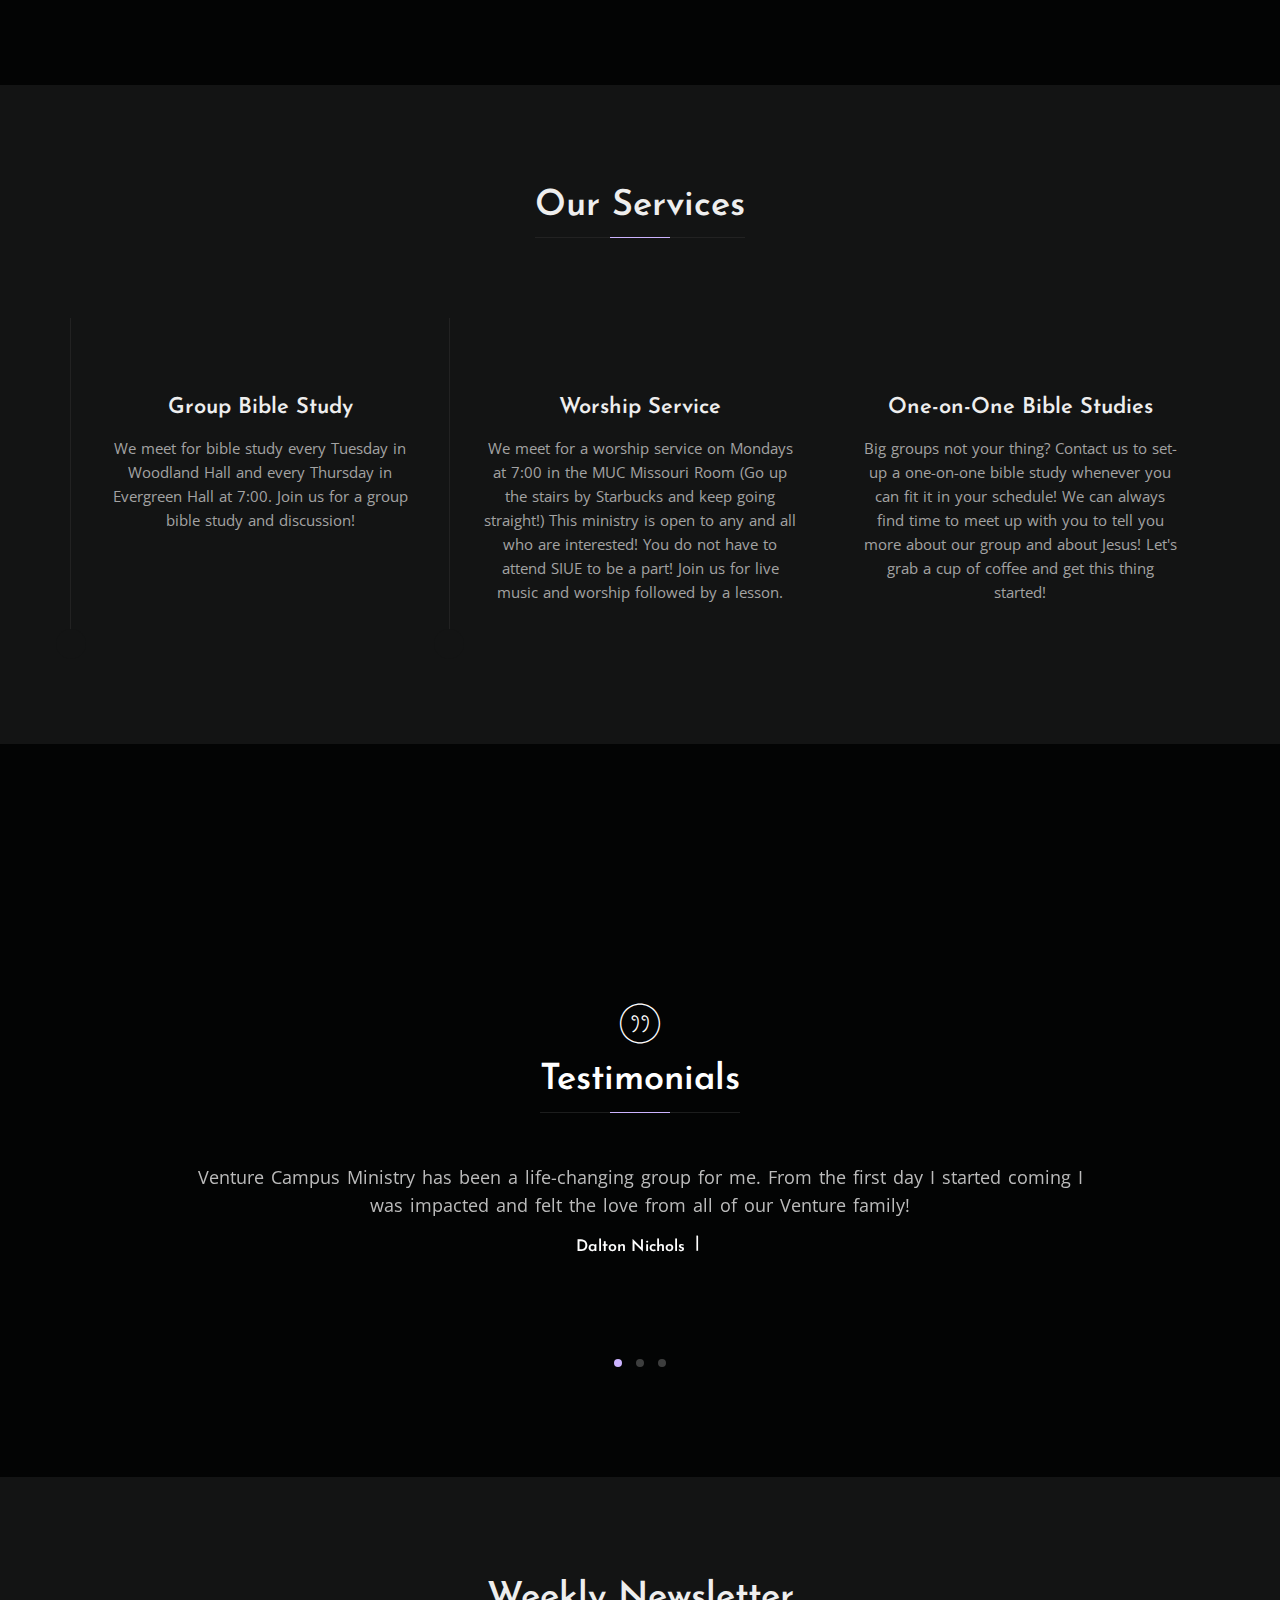
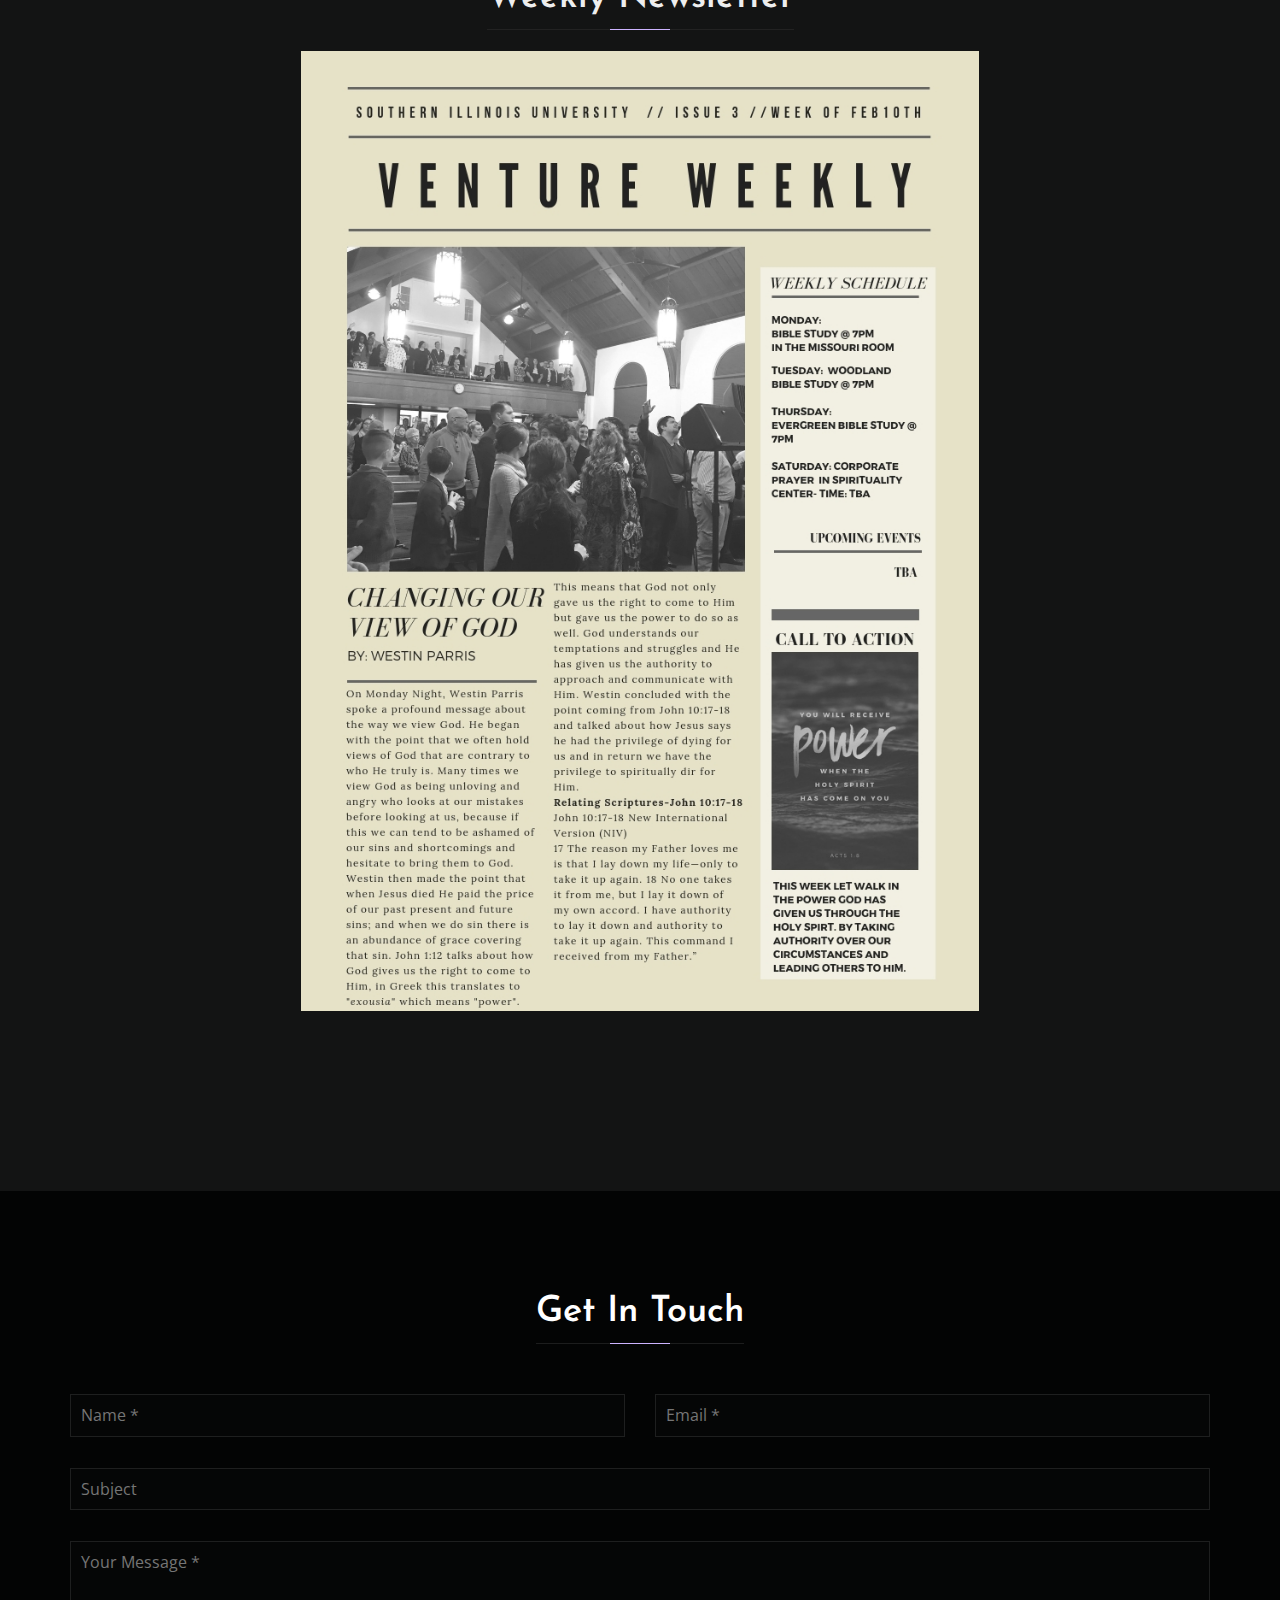
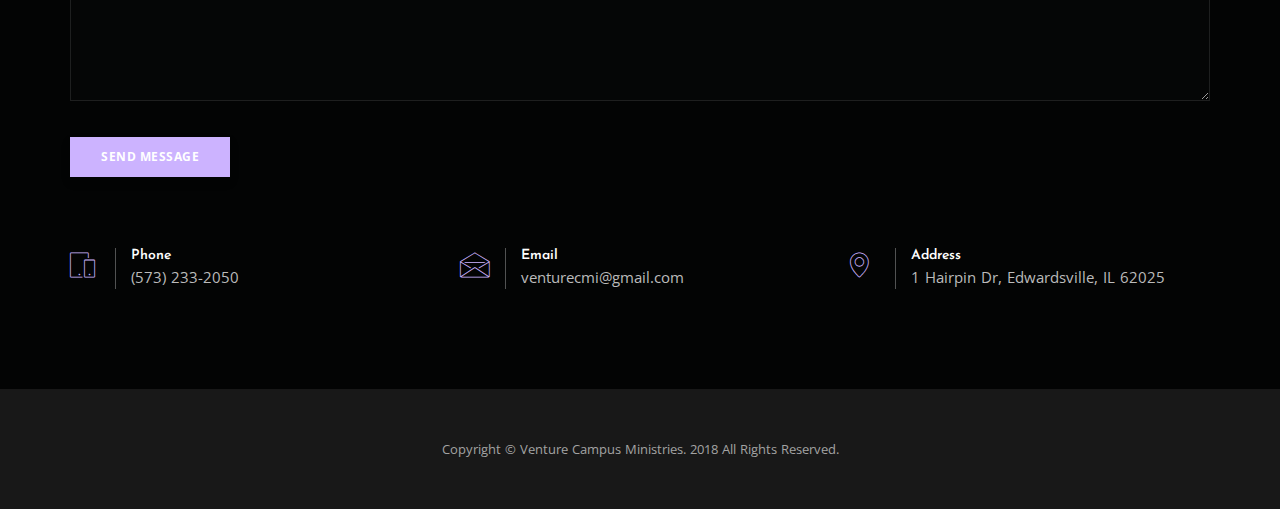
==== commit 0c6d6812: "Add files via upload" ====
--- a/index.html
+++ b/index.html
@@ -81,13 +81,11 @@
                     <li class="nav-item">
                         <a class="nav-link" href="#" data-scroll-nav="4">Testimonials</a>
                     </li>
-                    <!--
-                            <li class="nav-item">
-                                <a class="nav-link" href="#" data-scroll-nav="5"
-                                    >Blog</a
-                                >
-                            </li>
-                        -->
+
+                    <li class="nav-item">
+                        <a class="nav-link" href="#" data-scroll-nav="5">Newsletter</a>
+                    </li>
+
                     <li class="nav-item">
                         <a class="nav-link" href="#" data-scroll-nav="6">Contact</a>
                     </li>
@@ -335,18 +333,24 @@
                         </div>
                         <div class="citem">
                             <p>
-                                Venture Campus Ministry has been a life-changing group for me. From the first day I
-                                started coming I was impacted and felt the love from all of our Venture family!
+                                Venture CMI has meant the world to me these past couple of years. Coming out of high
+                                school I was so intimidated by college, but Venture CMI helped me through it and now I
+                                can't Imagine college without CMI! The impact Venture CMI has made on me will forever
+                                be a part of me! While being a part of Venture I have made some of the best friends I
+                                could ever ask for. I could never imagine a life with Venture!
                             </p>
-                            <h5>Dalton Nichols</h5>
+                            <h5>Kenzie Munn</h5>
 
                         </div>
                         <div class="citem">
                             <p>
-                                Venture Campus Ministry has been a life-changing group for me. From the first day I
-                                started coming I was impacted and felt the love from all of our Venture family!
+                                Before Campus Ministry I was lost without a sense of direction. Since day one of being
+                                involved in Campus Ministry I gained a sense of a path and a purpose! Being involved
+                                with Campus Ministry gave me a new outlook on how I view my campus and the souls that
+                                need to be saved. I hope Venture Campus Ministries is a beacon for others as it was for
+                                me.
                             </p>
-                            <h5>Dalton Nichols</h5>
+                            <h5>Paul Smith</h5>
 
                         </div>
 
@@ -364,135 +368,20 @@
             =====================================
             ==== Start Blog
         -->
-    <!--
-            <section class="blog section-padding" data-scroll-index="5">
-                <div class="container">
-                    <div class="row">
-                        <div class="section-head full-width">
-                            <h4 class="title">My Blog</h4>
-                        </div>
-
-                        <div class="owl-carousel owl-theme">
-                            <div class="pitem">
-                                <div class="post-img">
-                                    <a href="#0">
-                                        <img src="img/blog/1.jpg" alt="" />
-                                    </a>
-                                    <a href="#0" class="tag">WordPress</a>
-                                </div>
-                                <div class="content">
-                                    <h3>
-                                        <a href="#0"
-                                            >The Best WordPress Real Estate Themes &
-                                            Plugins</a
-                                        >
-                                    </h3>
-                                    <p>
-                                        Real estate is an uber-competitive
-                                        marketplace full of businesses competing for
-                                        the same set of consumers. They're all
-                                        looking for …
-                                    </p>
-                                    <div class="info">
-                                        <span class="more">
-                                            <a href="#0">Read More</a>
-                                        </span>
-                                        <span class="by">
-                                            <a href="#0">By : Admin</a>
-                                        </span>
-                                    </div>
-                                </div>
-                            </div>
-                            <div class="pitem">
-                                <div class="post-img">
-                                    <a href="#0">
-                                        <img src="img/blog/2.jpg" alt="" />
-                                    </a>
-                                    <a href="#0" class="tag">Trends</a>
-                                </div>
-                                <div class="content">
-                                    <h3>
-                                        <a href="#0"
-                                            >4 Deadly Sins of UI and UX Design You
-                                            Need to Avoid</a
-                                        >
-                                    </h3>
-                                    <p>
-                                        It’s not wrong to say that perfection in web
-                                        design is something that doesn't really
-                                        exist. But that doesn't mean …
-                                    </p>
-                                    <div class="info">
-                                        <span class="more">
-                                            <a href="#0">Read More</a>
-                                        </span>
-                                        <span class="by">
-                                            <a href="#0">By : Admin</a>
-                                        </span>
-                                    </div>
-                                </div>
-                            </div>
-                            <div class="pitem">
-                                <div class="post-img">
-                                    <a href="#0">
-                                        <img src="img/blog/3.jpg" alt="" />
-                                    </a>
-                                    <a href="#0" class="tag">Trends</a>
-                                </div>
-                                <div class="content">
-                                    <h3>
-                                        <a href="#0"
-                                            >The Best Advice for Novice Web
-                                            Designers in 2018</a
-                                        >
-                                    </h3>
-                                    <p>
-                                        When you're just getting started, it's hard
-                                        to know what advice to listen to, and what
-                                        to ignore. Finding your …
-                                    </p>
-                                    <div class="info">
-                                        <span class="more">
-                                            <a href="#0">Read More</a>
-                                        </span>
-                                        <span class="by">
-                                            <a href="#0">By : Admin</a>
-                                        </span>
-                                    </div>
-                                </div>
-                            </div>
-                            <div class="pitem">
-                                <div class="post-img">
-                                    <img src="img/blog/4.jpg" alt="" />
-                                    <a href="#0" class="tag">ThemeForest</a>
-                                </div>
-                                <div class="content">
-                                    <h3>
-                                        <a href="#0"
-                                            >20 Stellar Science Fiction After
-                                            Effects Templates</a
-                                        >
-                                    </h3>
-                                    <p>
-                                        We’ve assembled a collection of sci-fi After
-                                        Effects templates most likely to induce awe
-                                        and wonder and tried to pick …
-                                    </p>
-                                    <div class="info">
-                                        <span class="more">
-                                            <a href="#0">Read More</a>
-                                        </span>
-                                        <span class="by">
-                                            <a href="#0">By : Admin</a>
-                                        </span>
-                                    </div>
-                                </div>
-                            </div>
-                        </div>
-                    </div>
-                </div>
-            </section>
-        -->
+
+    <section class="blog section-padding" data-scroll-index="5">
+        <div class="container">
+            <div class="row">
+                <div class="section-head full-width">
+                    <h4 class="title">Weekly Newsletter</h4>
+                    <br>
+                    <br>
+                    <img src="img/newsletter-feb-11.jpeg" alt="" style="width:auto; height: 60em;">
+                </div>
+            </div>
+        </div>
+    </section>
+
     <!--
             End Blog ====
             =======================================
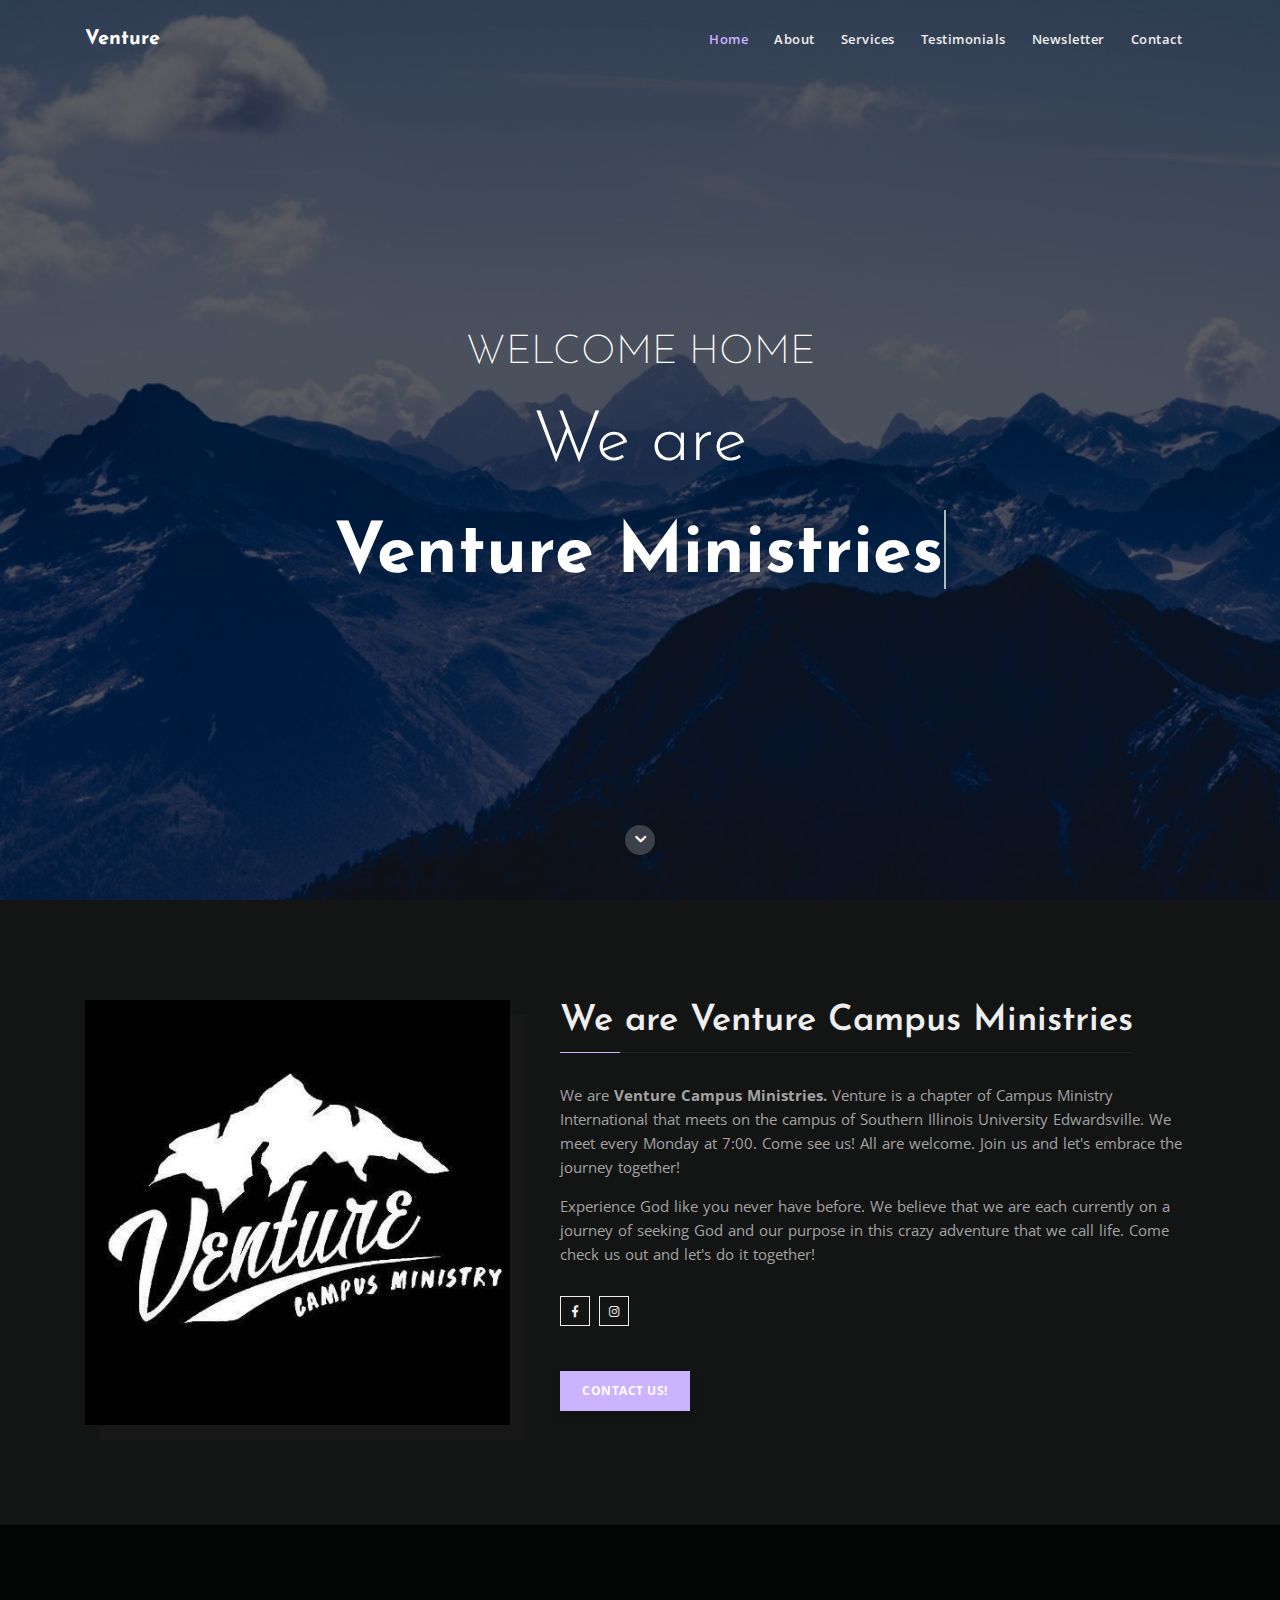
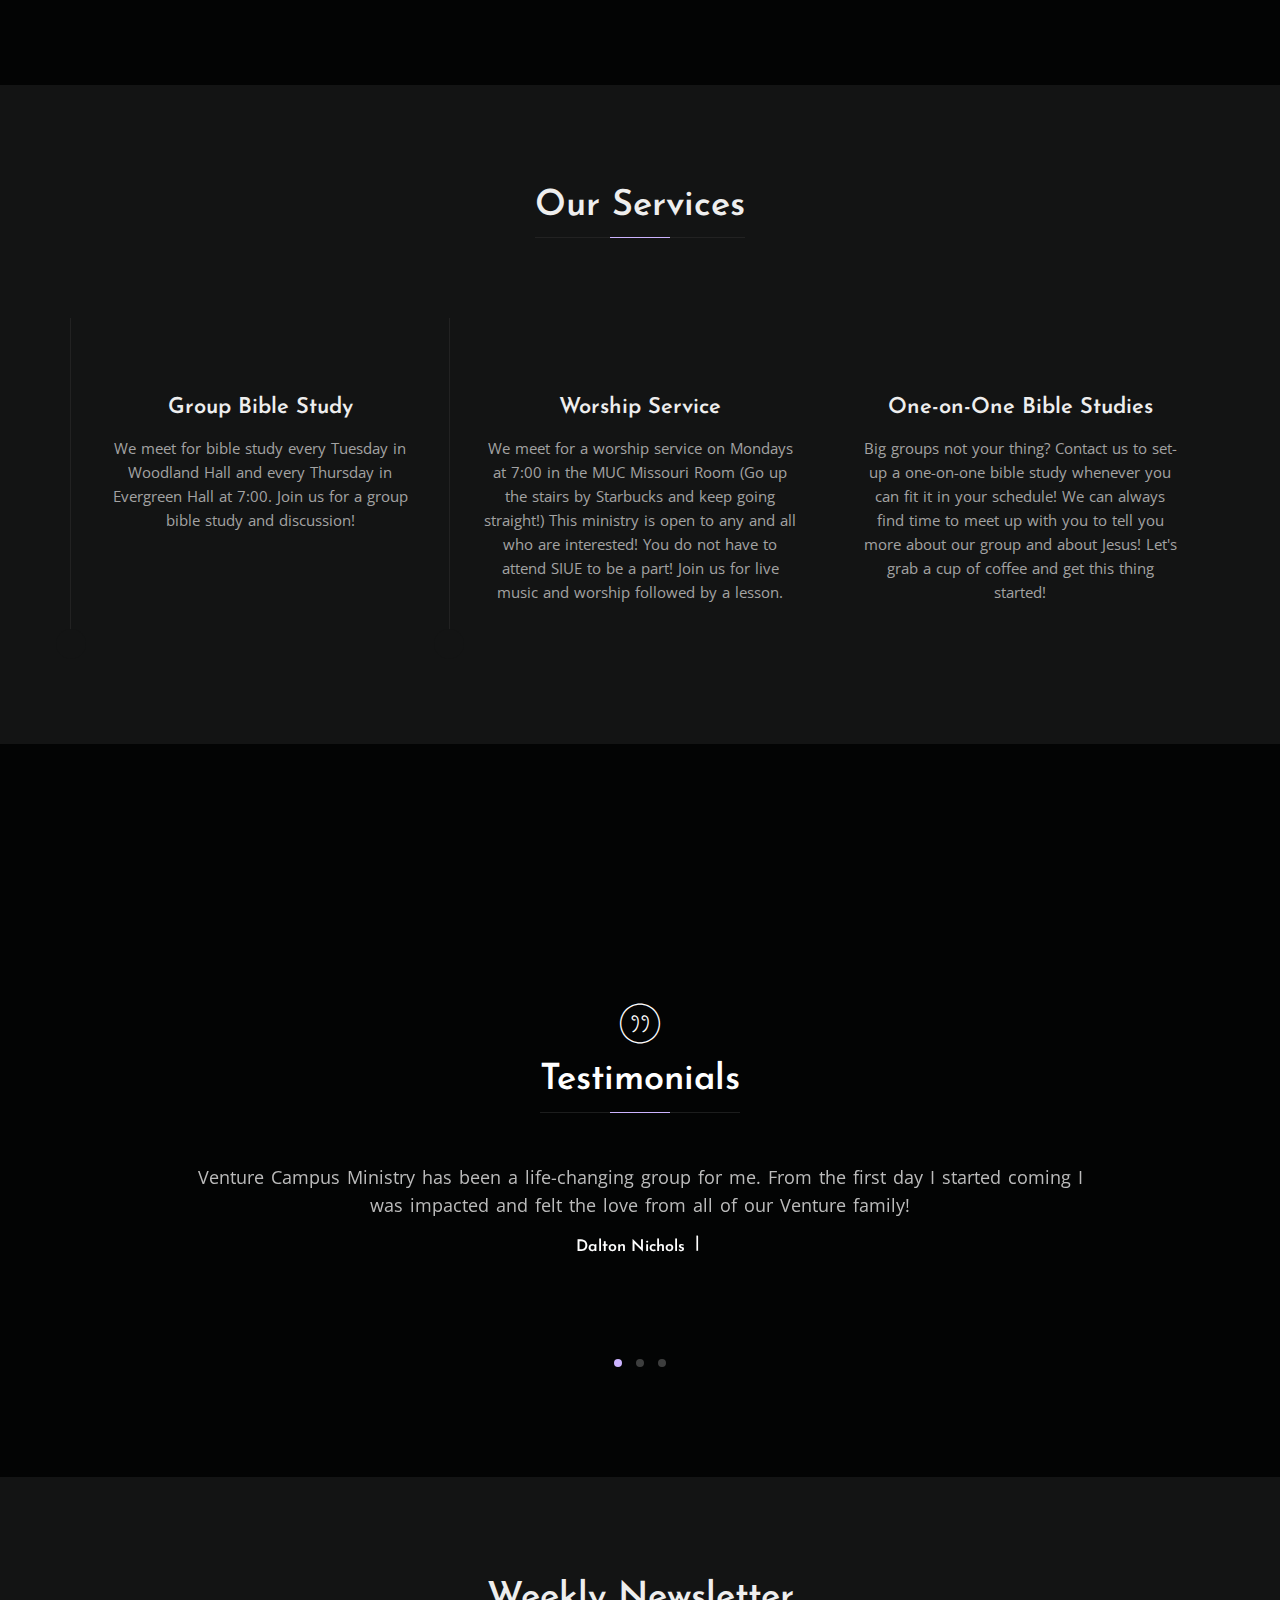
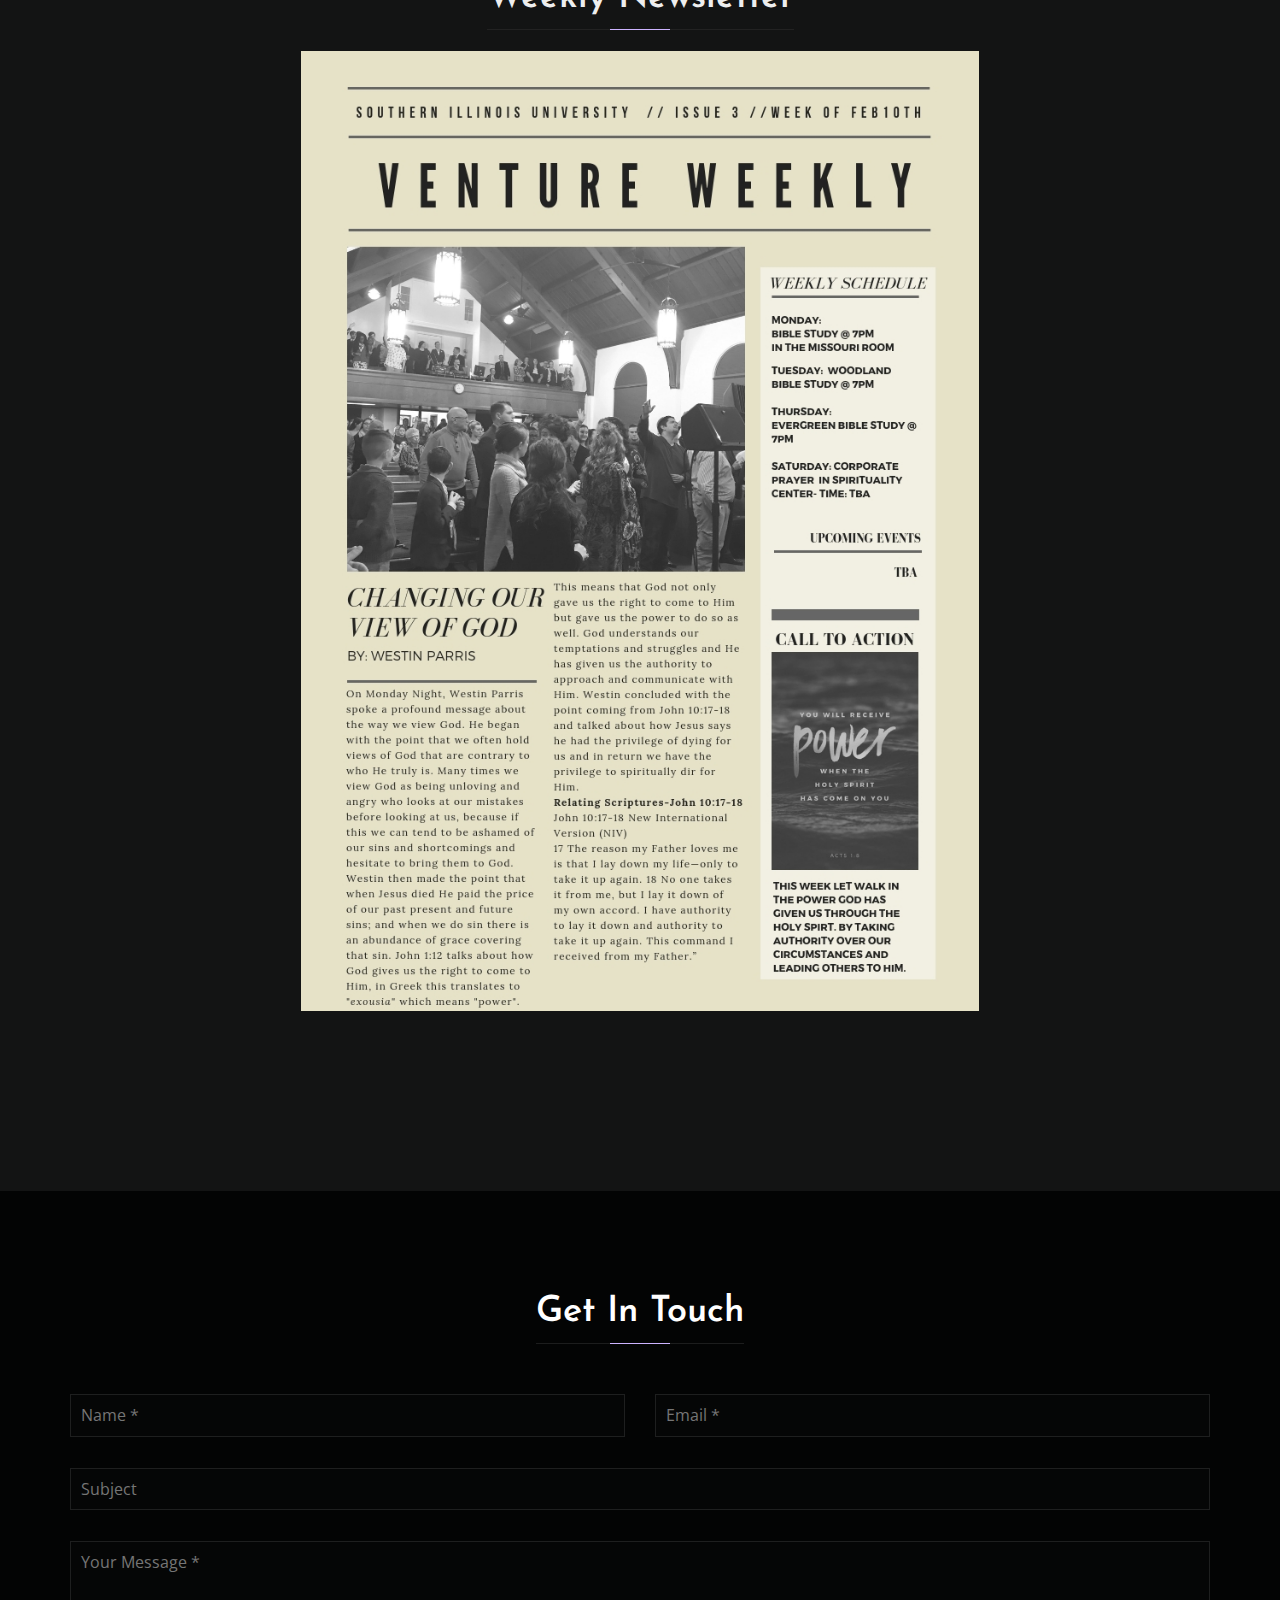
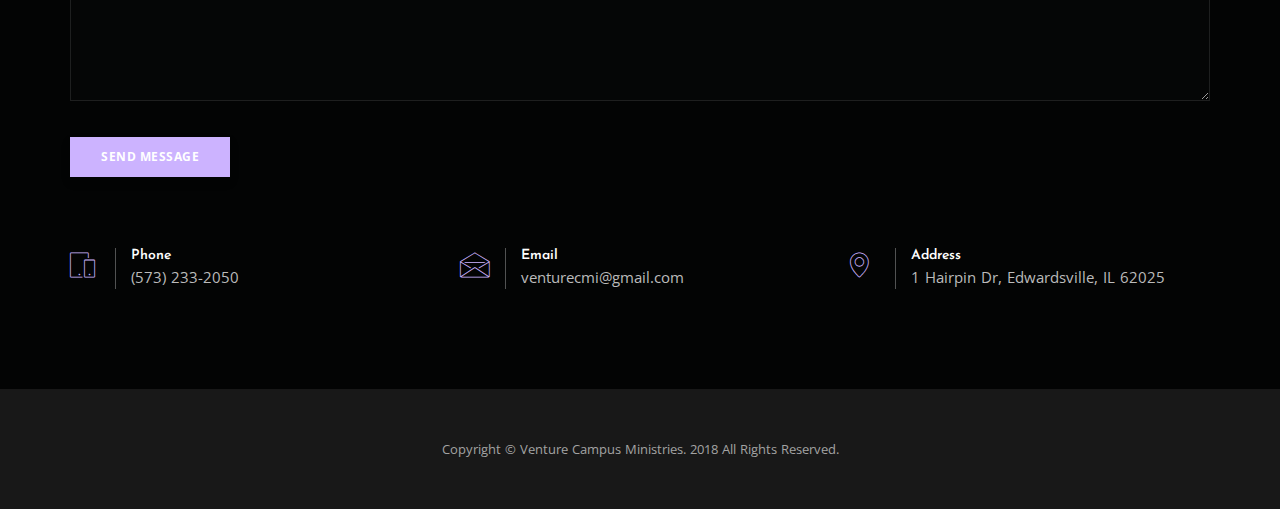
==== commit bb28d8c1: "Add files via upload" ====
--- a/index.html
+++ b/index.html
@@ -376,7 +376,7 @@
                     <h4 class="title">Weekly Newsletter</h4>
                     <br>
                     <br>
-                    <img src="img/newsletter-feb-11.jpeg" alt="" style="width:auto; height: 60em;">
+                    <img id="newsletter" src="img/newsletter-feb-11.jpeg" alt="" style="width:auto; height: 60em;">
                 </div>
             </div>
         </div>
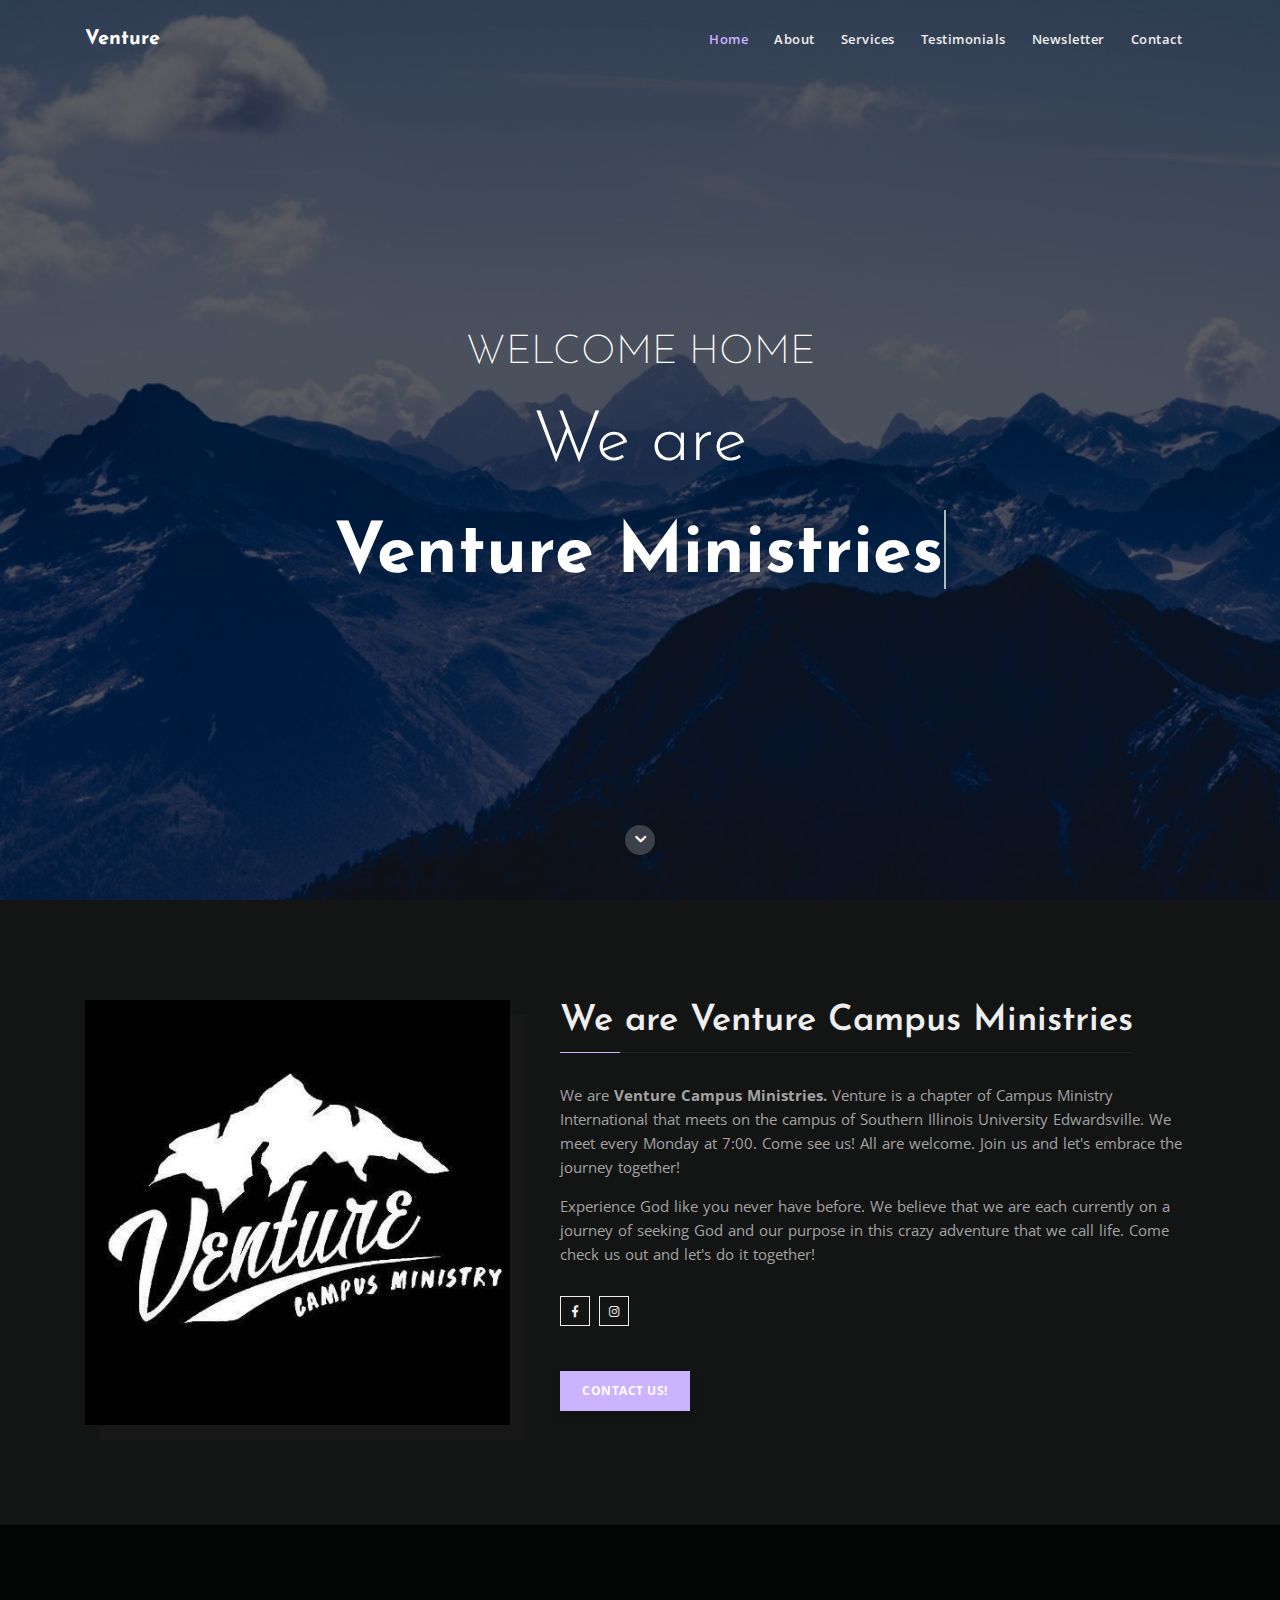
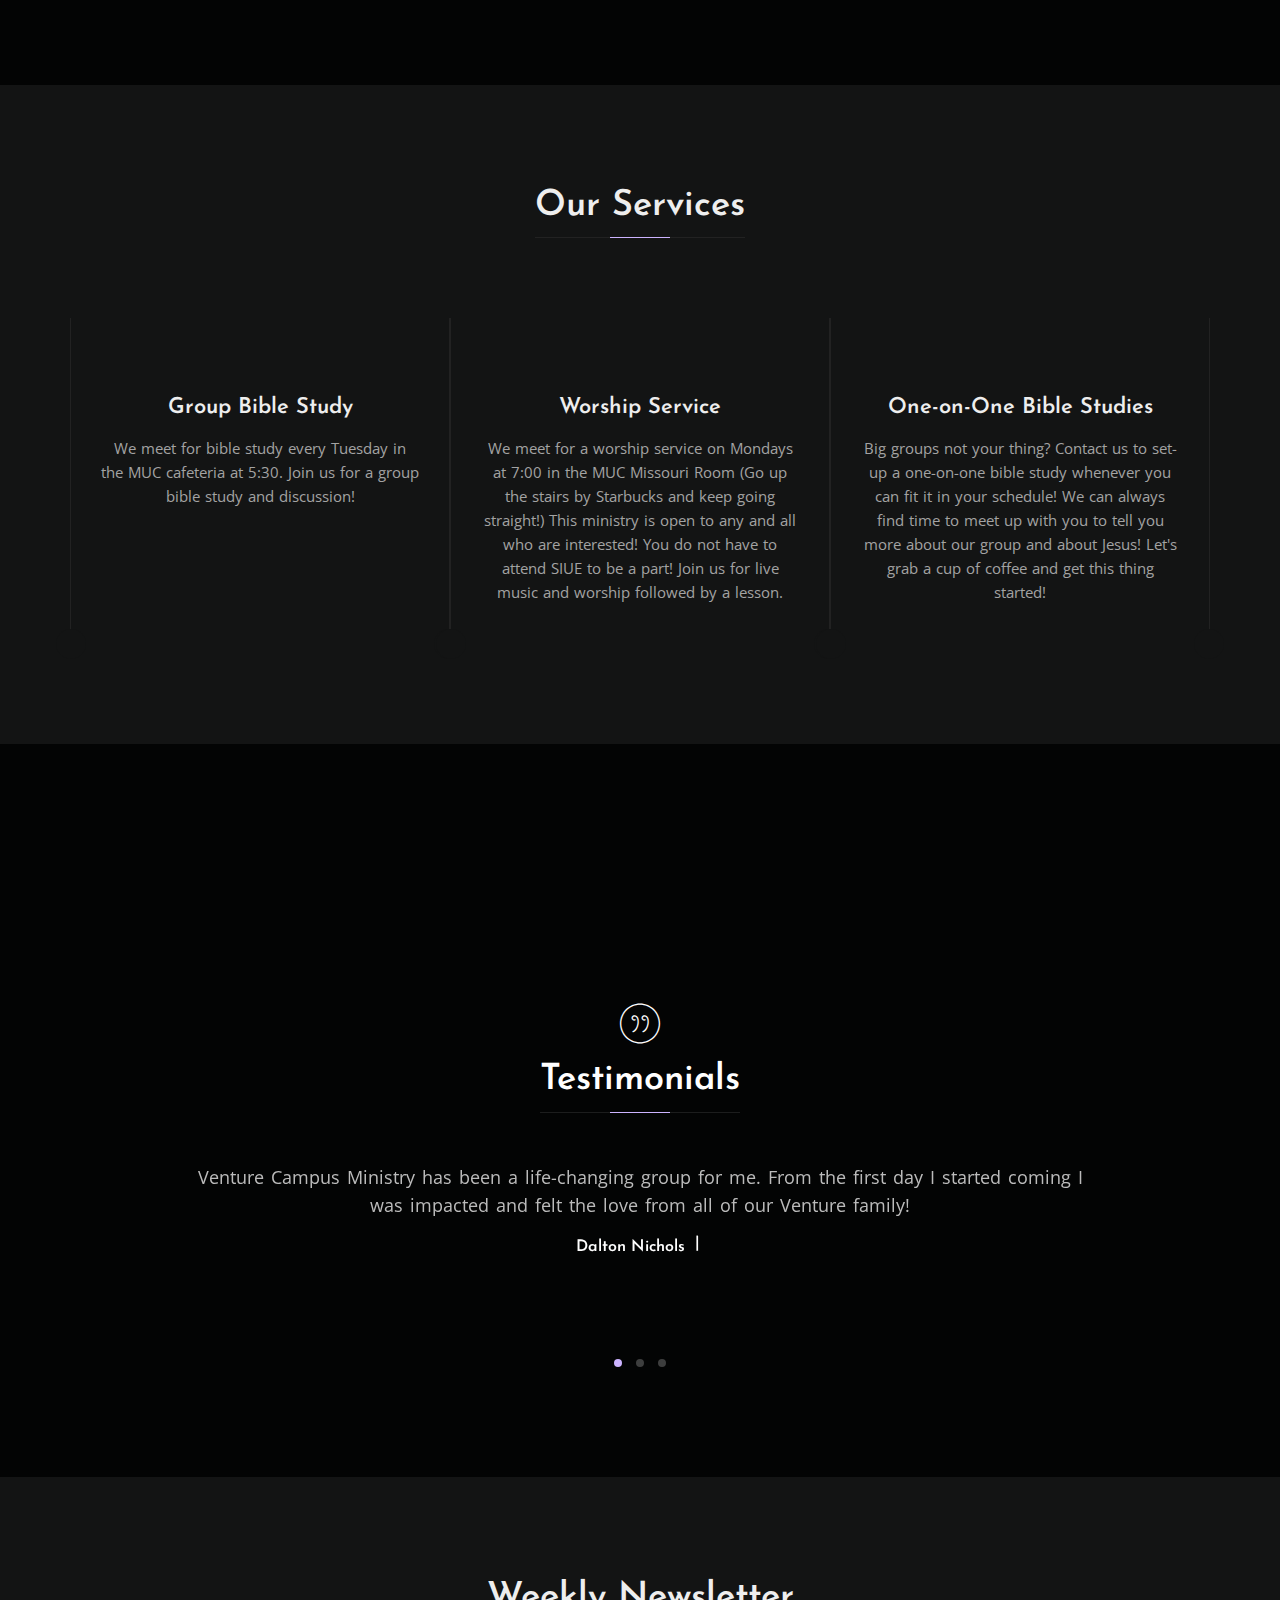
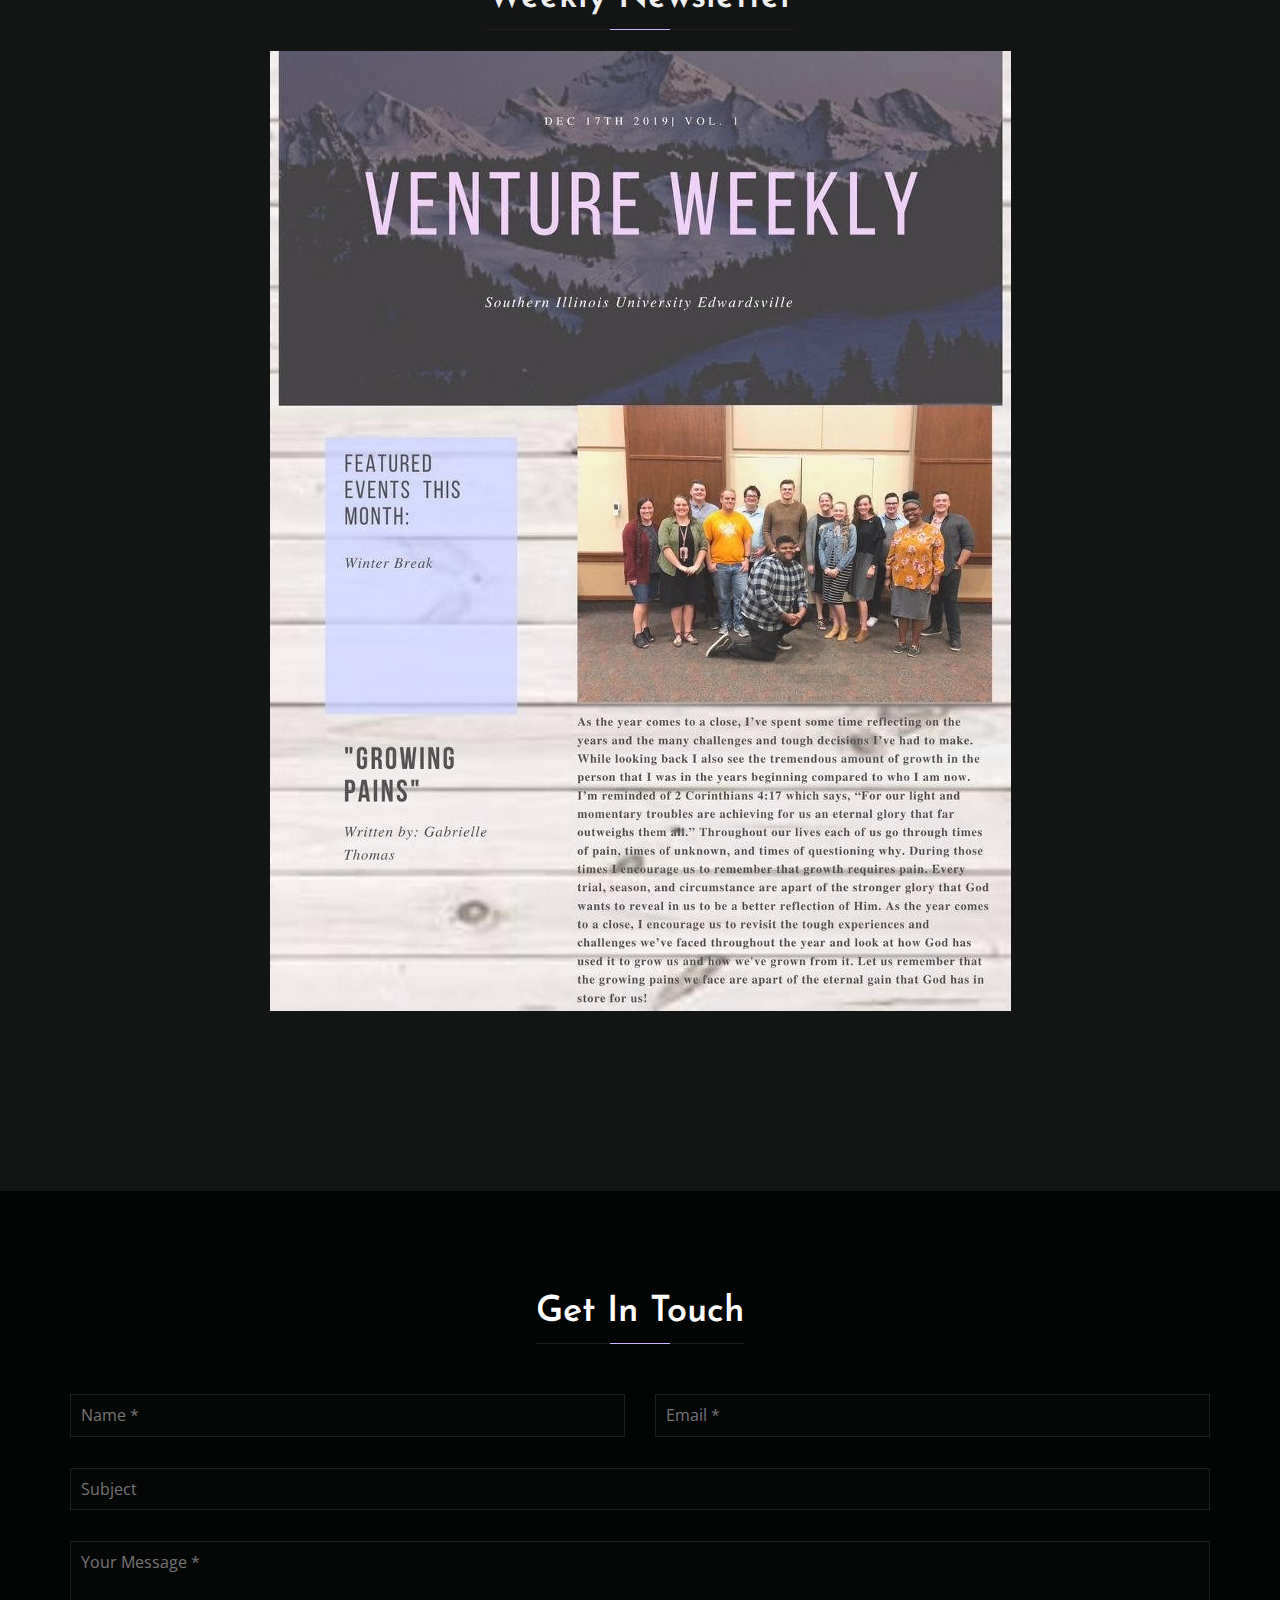
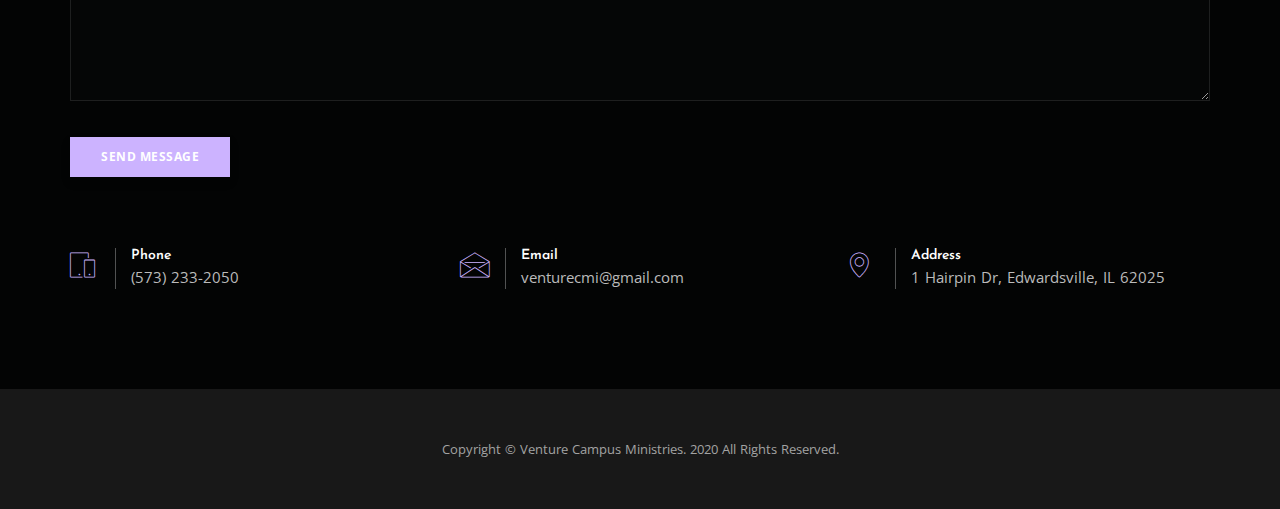
==== commit 33de90e9: "2020 update" ====
--- a/index.html
+++ b/index.html
@@ -17,8 +17,8 @@
     <!-- Fonts -->
     <link href="https://fonts.googleapis.com/css?family=Open+Sans:300,400,500,600,700,800" rel="stylesheet" />
     <link href="https://fonts.googleapis.com/css?family=Josefin+Sans:100i,300,400,600,700" rel="stylesheet" />
-    <link rel="stylesheet" href="https://use.fontawesome.com/releases/v5.5.0/css/all.css" integrity="sha384-B4dIYHKNBt8Bc12p+WXckhzcICo0wtJAoU8YZTY5qE0Id1GSseTk6S+L3BlXeVIU"
-        crossorigin="anonymous" />
+    <link rel="stylesheet" href="https://use.fontawesome.com/releases/v5.5.0/css/all.css"
+        integrity="sha384-B4dIYHKNBt8Bc12p+WXckhzcICo0wtJAoU8YZTY5qE0Id1GSseTk6S+L3BlXeVIU" crossorigin="anonymous" />
 
     <!-- Plugins -->
     <link rel="stylesheet" href="css/plugins.css" />
@@ -191,8 +191,8 @@
             =====================================
             ==== Start Resume
         -->
-    <section class="resume bg-img" data-overlay-dark="8" data-background="img/venture.jpg" data-scroll-index="1" style="min-height: 10em;"
-        style="background-position: center center; ">
+    <section class="resume bg-img" data-overlay-dark="8" data-background="img/venture.jpg" data-scroll-index="1"
+        style="min-height: 10em;" style="background-position: center center; ">
 
     </section>
     <!--
@@ -216,13 +216,13 @@
                         <span class="fas fa-bible" style="font-size: 4em; margin-bottom: .5em;"></span>
                         <h6>Group Bible Study</h6>
                         <p>
-                            We meet for bible study every Tuesday in Woodland Hall and every Thursday in Evergreen Hall
-                            at 7:00. Join us for a group bible study and discussion!
-                        </p>
-                    </div>
-                </div>
-
-                <div class="col-lg-4 col-md-6  bolt">
+                            We meet for bible study every Tuesday in the MUC cafeteria
+                            at 5:30. Join us for a group bible study and discussion!
+                        </p>
+                    </div>
+                </div>
+
+                <div class="col-lg-4 col-md-6 active bolt">
                     <div class="item mb-md50">
                         <span class="fas fa-hand-holding-heart" style="font-size: 4em; margin-bottom: .5em;"></span>
                         <h6>Worship Service</h6>
@@ -236,7 +236,7 @@
                     </div>
                 </div>
 
-                <div class="col-lg-4 col-md-6">
+                <div class="col-lg-4 col-md-6 active bolt">
                     <div class="item mb-md50">
                         <span class="fas fa-people-carry" style="font-size: 4em; margin-bottom: .5em;"></span>
                         <h6>One-on-One Bible Studies</h6>
@@ -295,8 +295,8 @@
             End Services ====
             =======================================
         -->
-    <section class="resume bg-img" data-overlay-dark="8" data-background="img/venture.jpg" data-scroll-index="1" style="min-height: 10em;"
-        style="background-position: center center; ">
+    <section class="resume bg-img" data-overlay-dark="8" data-background="img/venture.jpg" data-scroll-index="1"
+        style="min-height: 10em;" style="background-position: center center; ">
 
     </section>
     <!--
@@ -376,7 +376,7 @@
                     <h4 class="title">Weekly Newsletter</h4>
                     <br>
                     <br>
-                    <img id="newsletter" src="img/newsletter-feb-11.jpeg" alt="" style="width:auto; height: 60em;">
+                    <img id="newsletter" src="img/newsletter-jan-14-20.jpg" alt="" style="width:auto; height: 60em;">
                 </div>
             </div>
         </div>
@@ -408,13 +408,15 @@
                         <div class="row">
                             <div class="col-md-6">
                                 <div class="form-group">
-                                    <input id="form_name" type="text" name="name" placeholder="Name *" required="required" />
+                                    <input id="form_name" type="text" name="name" placeholder="Name *"
+                                        required="required" />
                                 </div>
                             </div>
 
                             <div class="col-md-6">
                                 <div class="form-group">
-                                    <input id="form_email" type="email" name="email" placeholder="Email *" required="required" />
+                                    <input id="form_email" type="email" name="email" placeholder="Email *"
+                                        required="required" />
                                 </div>
                             </div>
                         </div>
@@ -489,7 +491,7 @@
             ==== Start Footer
         -->
     <footer class="footer">
-        <p>Copyright &copy; Venture Campus Ministries. 2018 All Rights Reserved.</p>
+        <p>Copyright &copy; Venture Campus Ministries. 2020 All Rights Reserved.</p>
     </footer>
     <!--
             End Footer ====
--- a/css/style.css
+++ b/css/style.css
@@ -1163,6 +1163,12 @@
         margin-bottom: 30px;
     }
 
+    #newsletter {
+        text-align: center;
+        max-width: 370px;
+        max-height: 470px;
+    }
+
 }
 
 /*# sourceMappingURL=style.css.map */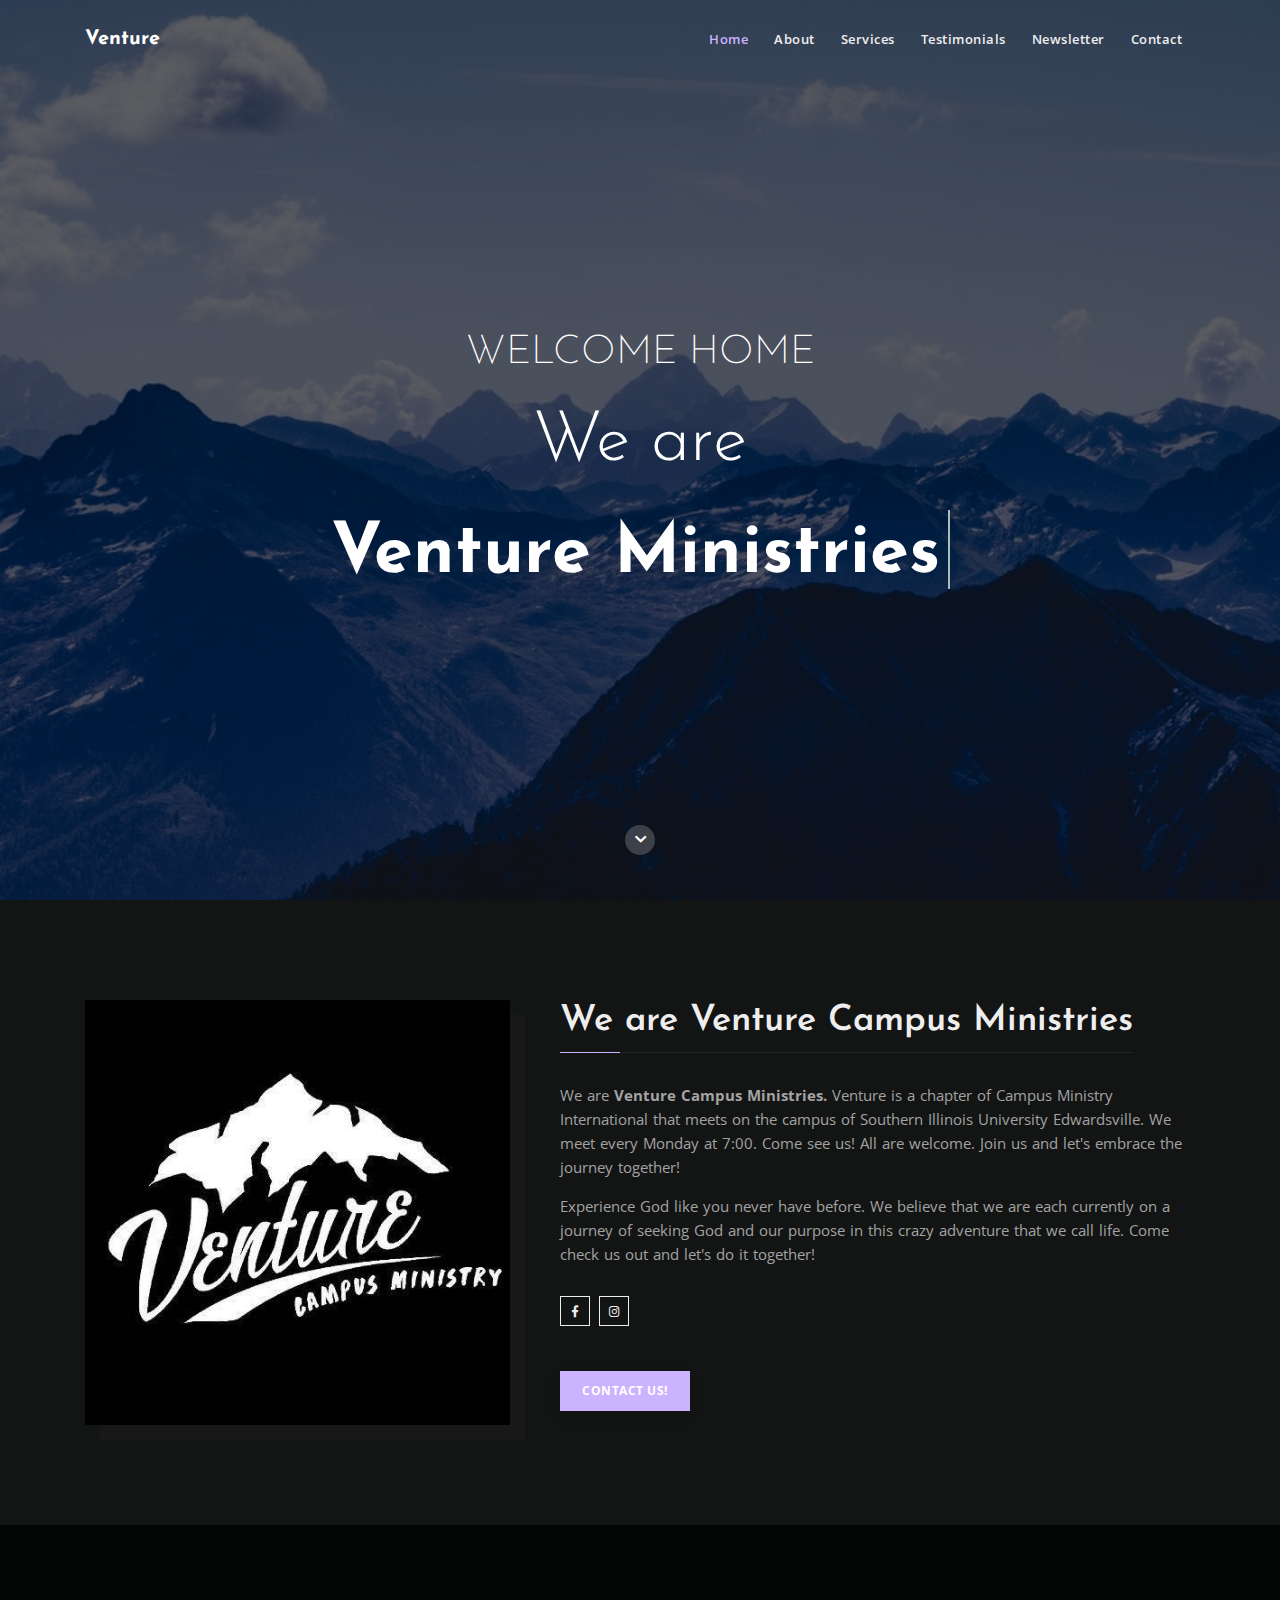
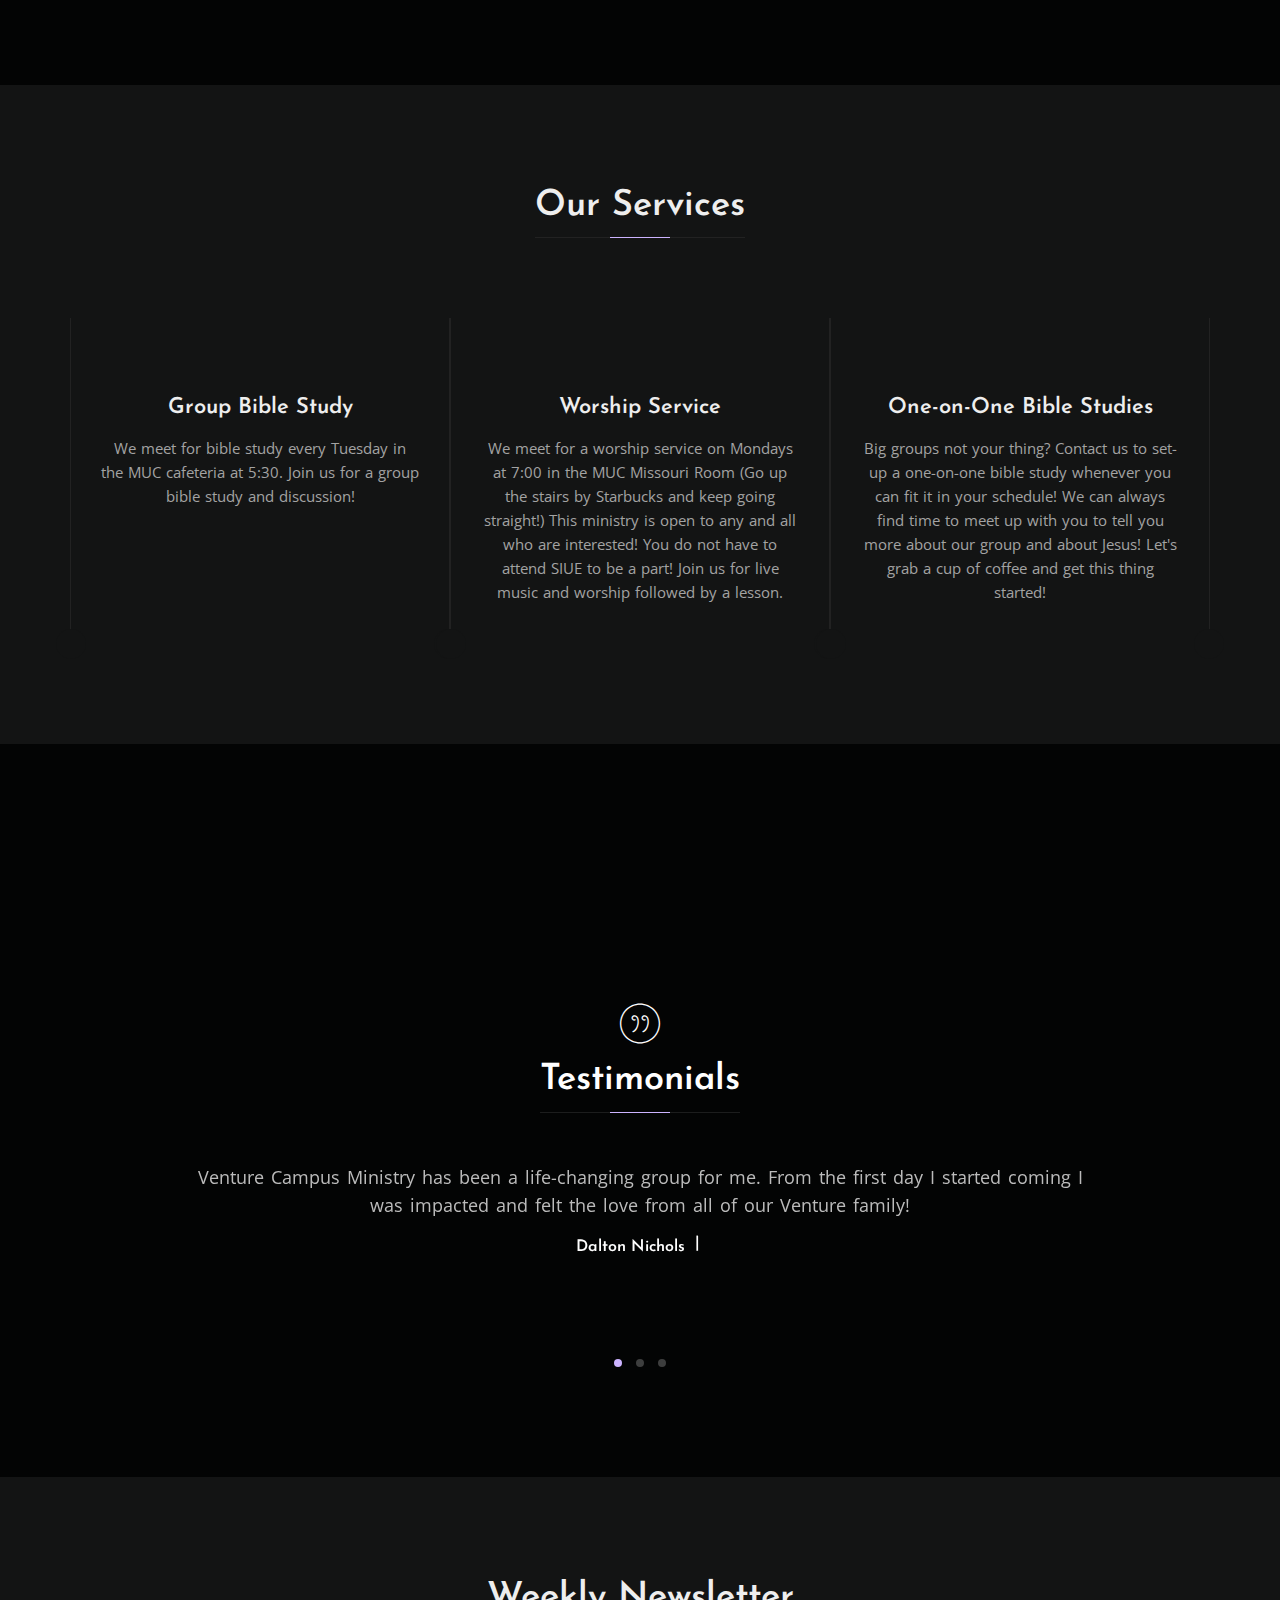
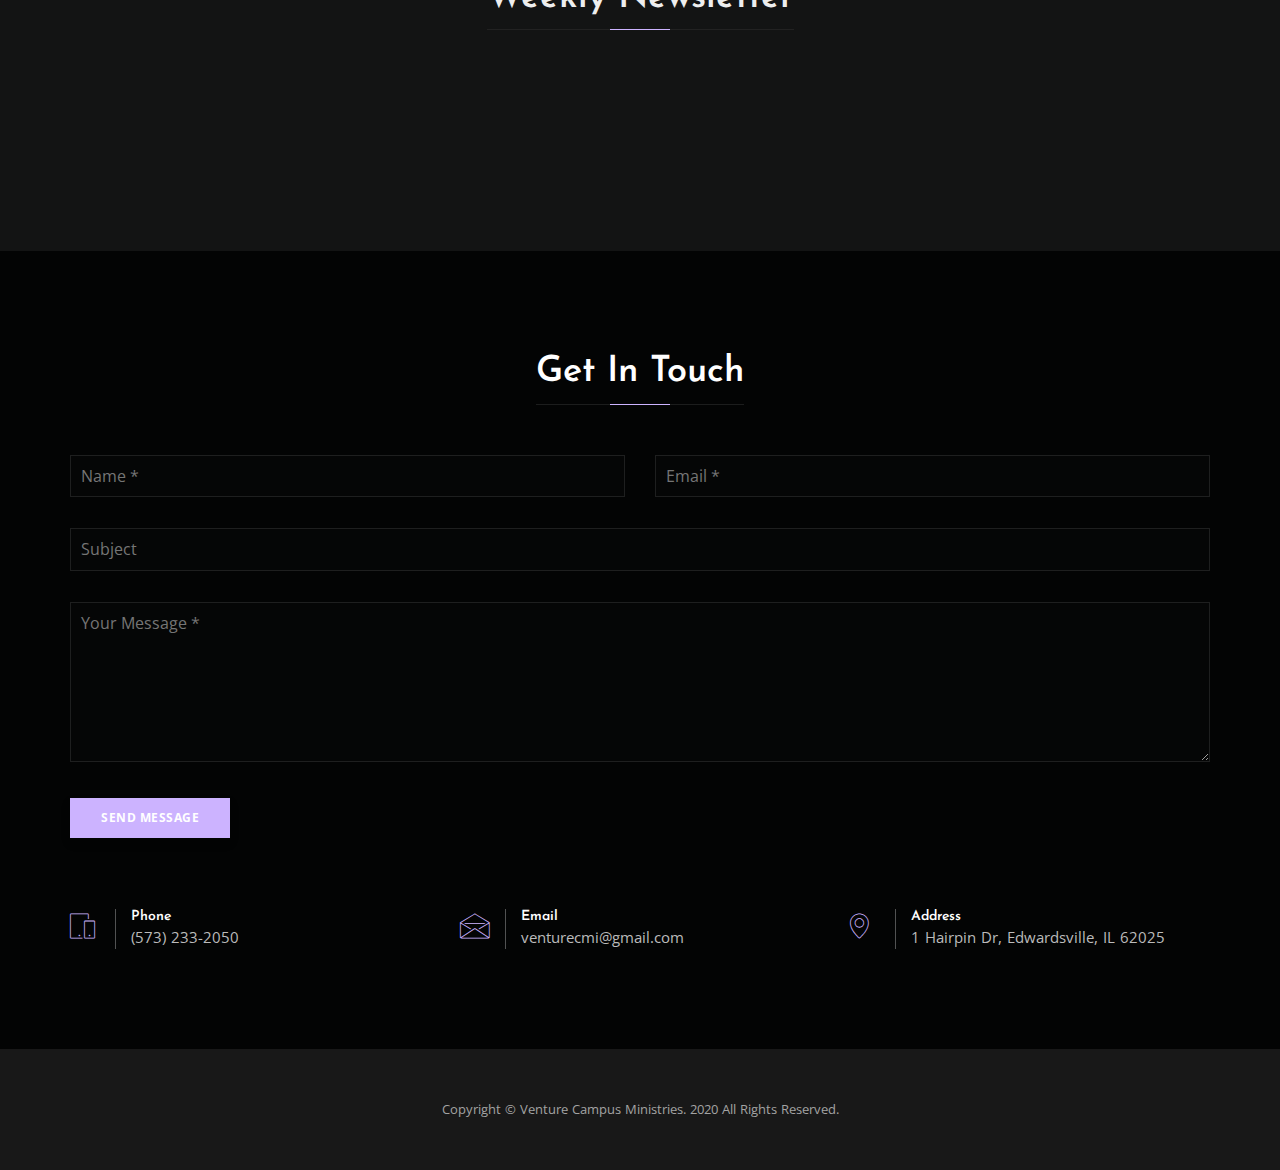
==== commit 5f06e755: "newsletter update" ====
--- a/index.html
+++ b/index.html
@@ -376,7 +376,7 @@
                     <h4 class="title">Weekly Newsletter</h4>
                     <br>
                     <br>
-                    <img id="newsletter" src="img/newsletter-jan-14-20.jpg" alt="" style="width:auto; height: 60em;">
+                    <img id="newsletter" src="img/newsletter-jan-16-20.jpg" alt="" style="width:auto; height: 60em;">
                 </div>
             </div>
         </div>
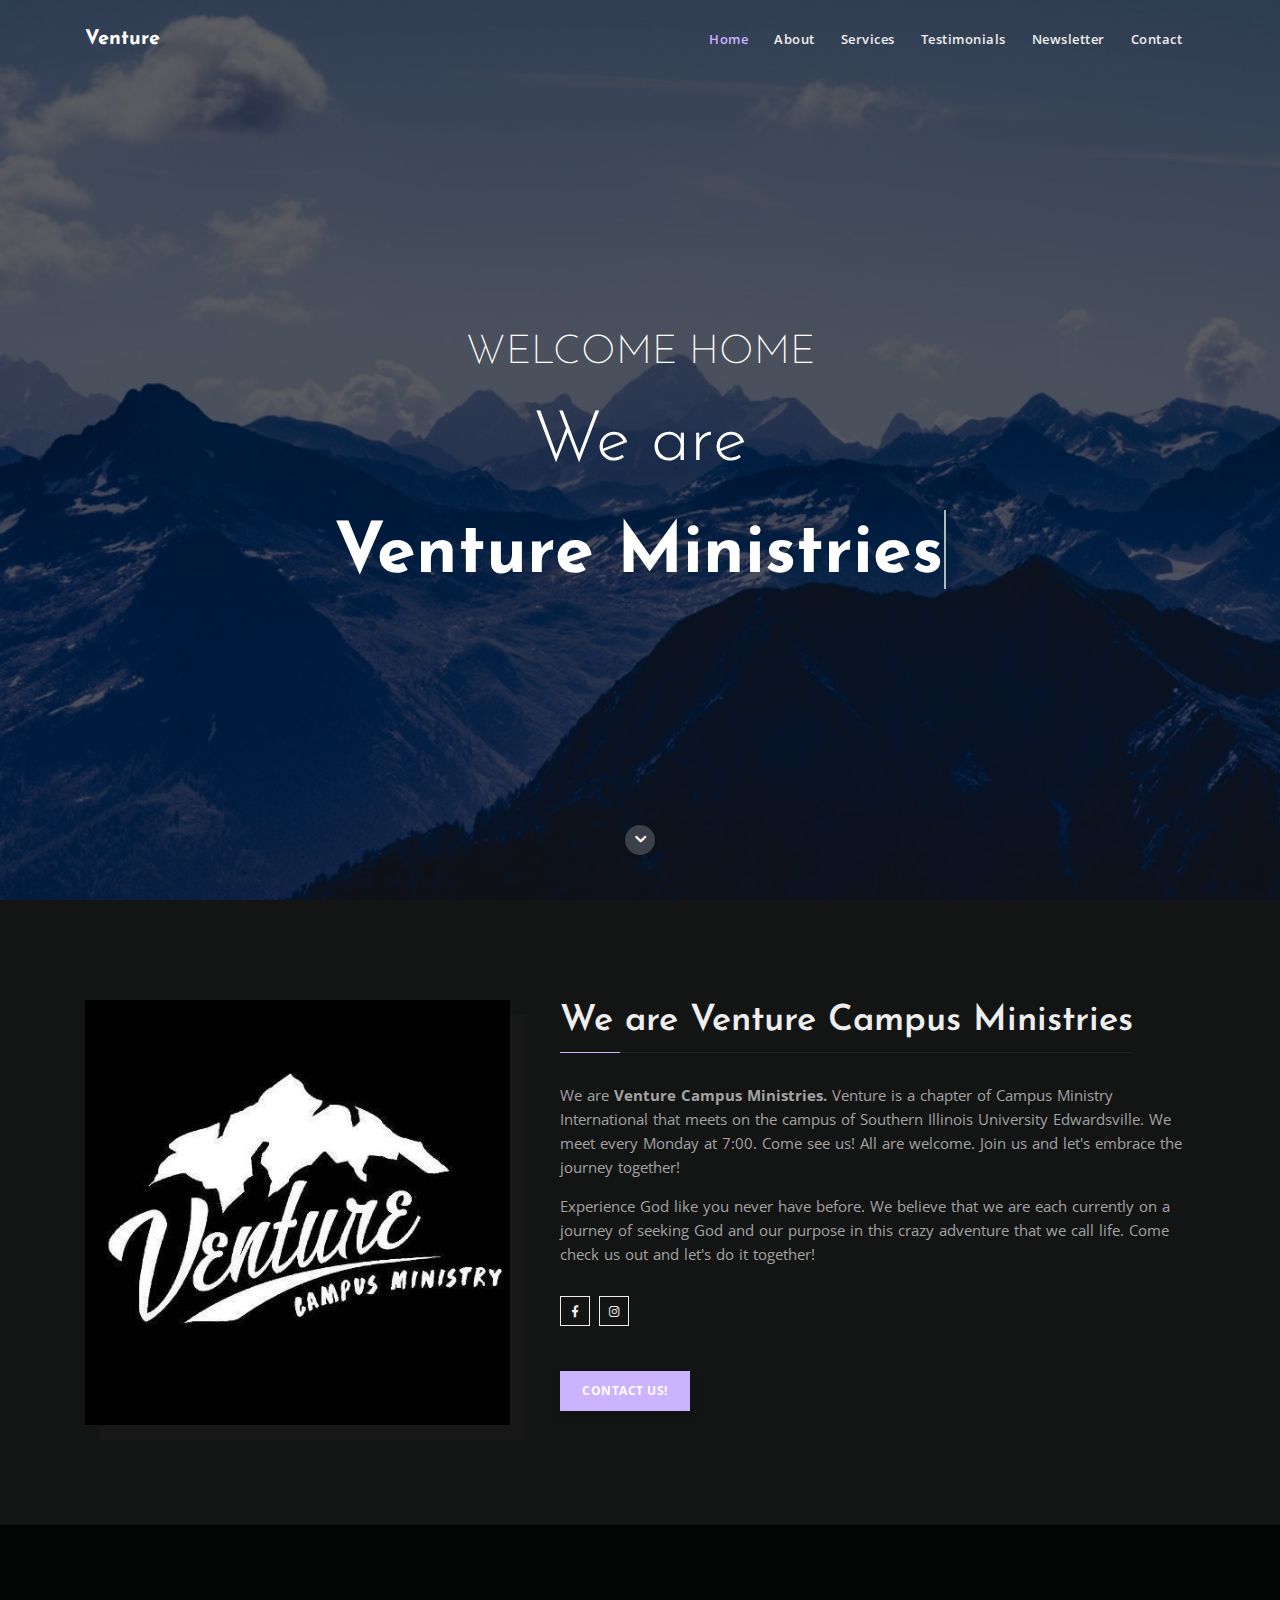
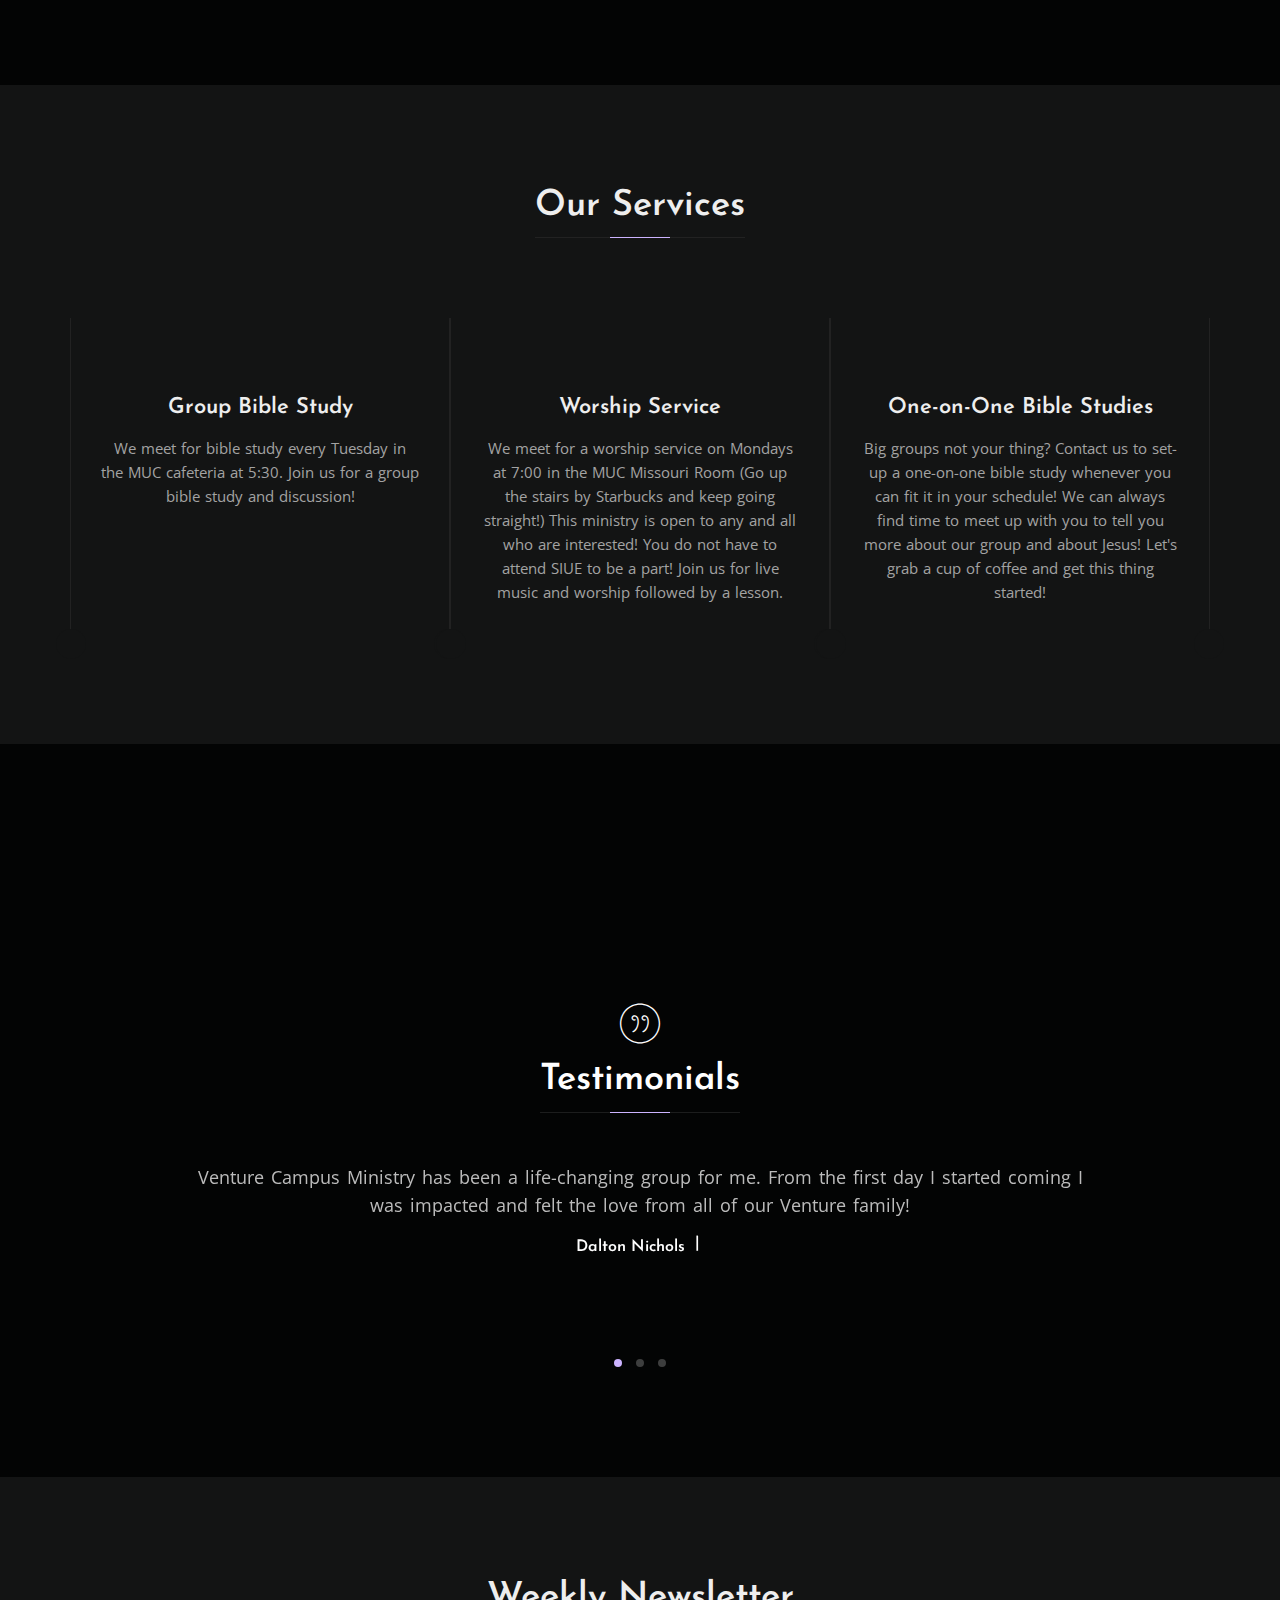
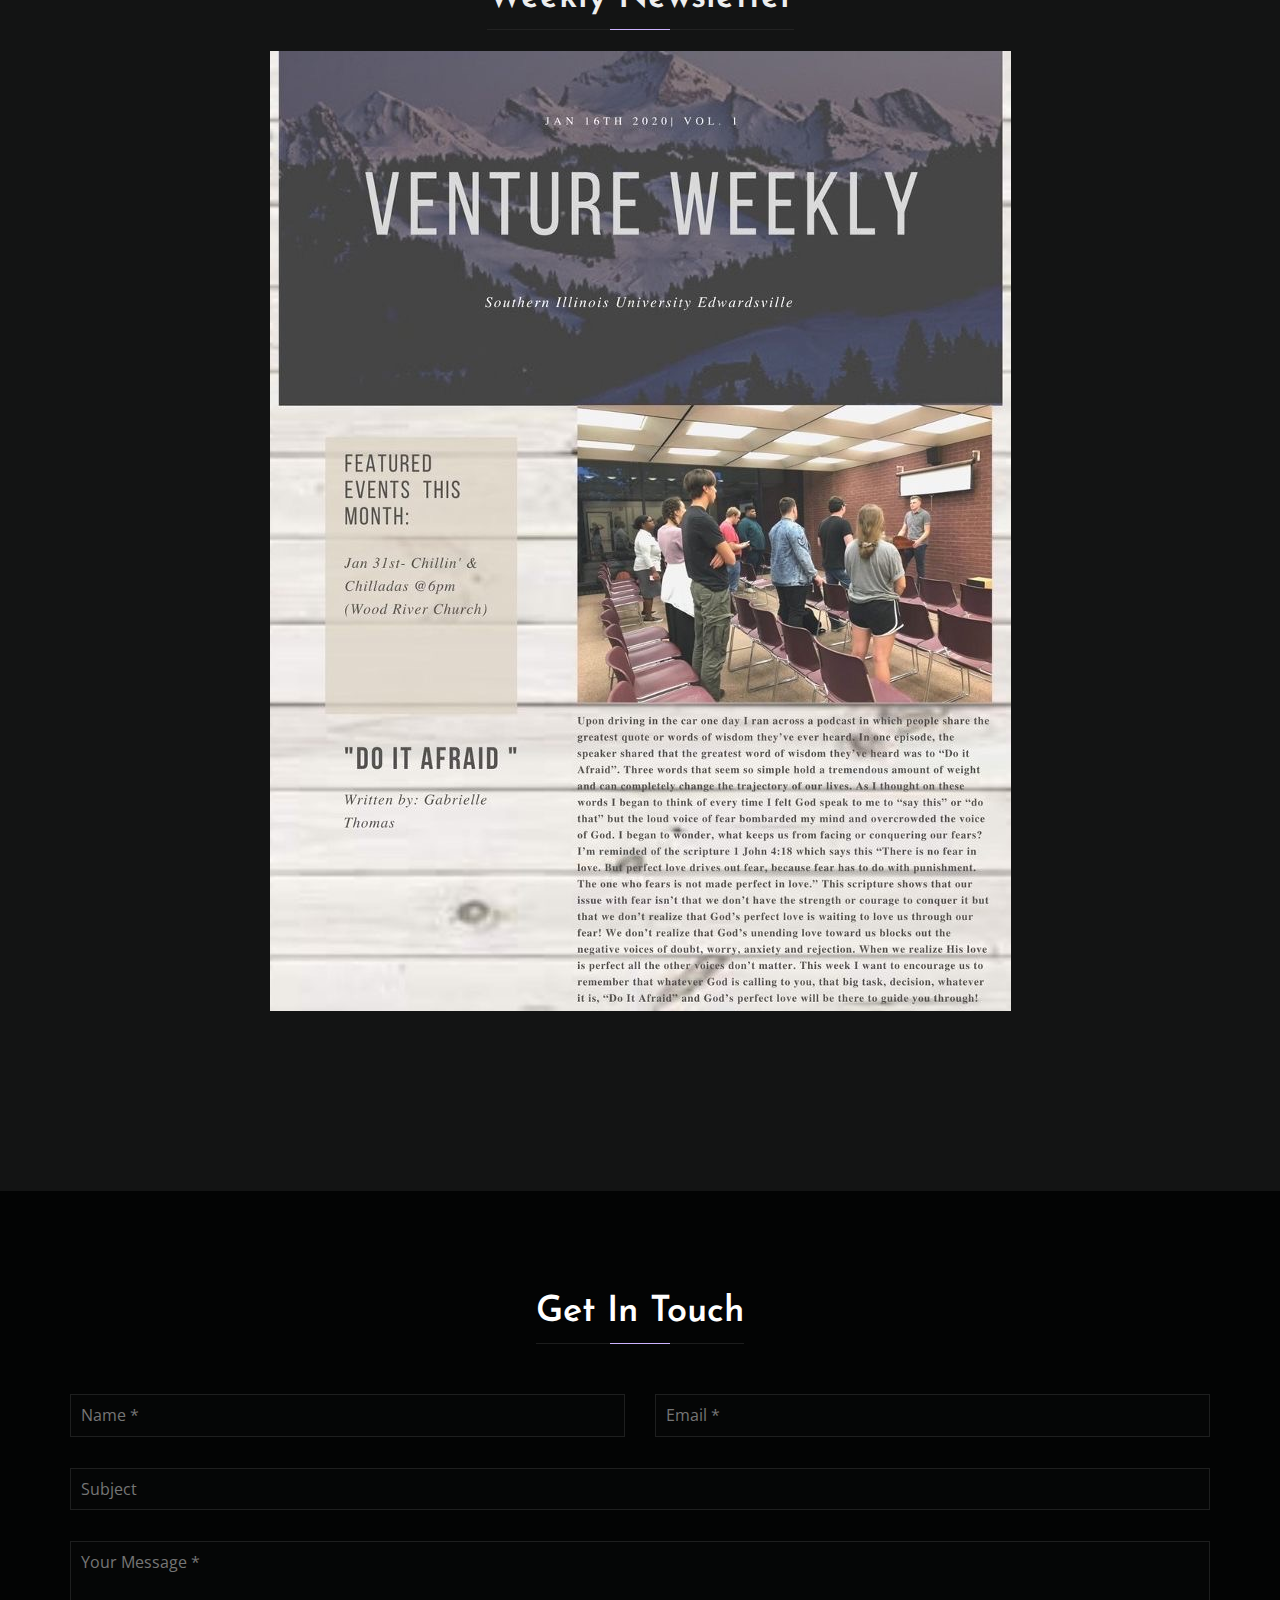
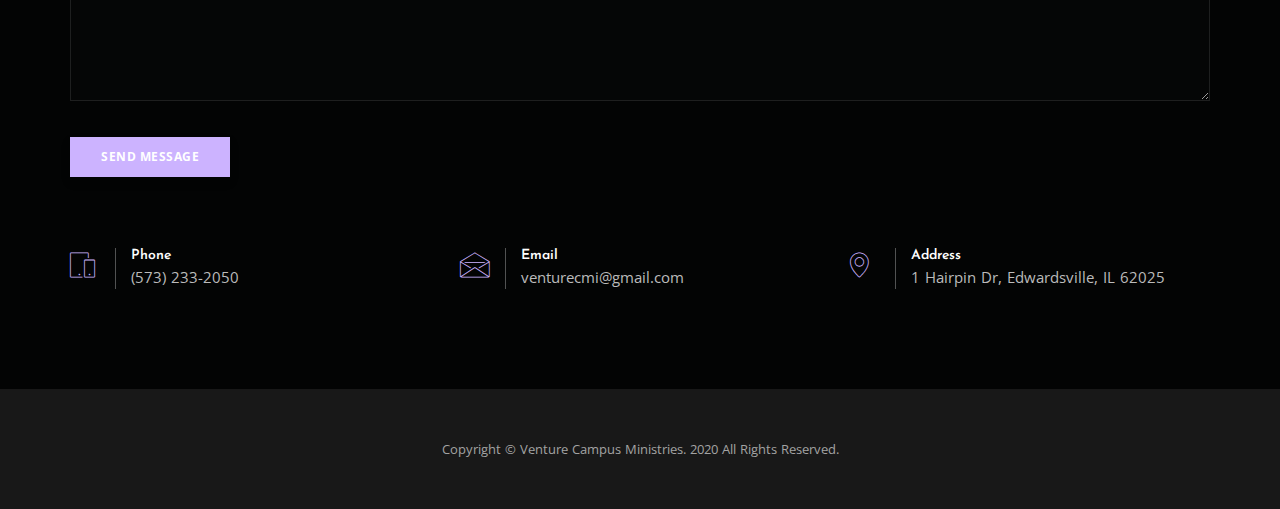
==== commit 48249c43: "d" ====
--- a/index.html
+++ b/index.html
@@ -376,7 +376,7 @@
                     <h4 class="title">Weekly Newsletter</h4>
                     <br>
                     <br>
-                    <img id="newsletter" src="img/newsletter-jan-16-20.jpg" alt="" style="width:auto; height: 60em;">
+                    <img id="newsletter" src="img/newsletter-jan-16-20.JPG" alt="" style="width:auto; height: 60em;">
                 </div>
             </div>
         </div>
